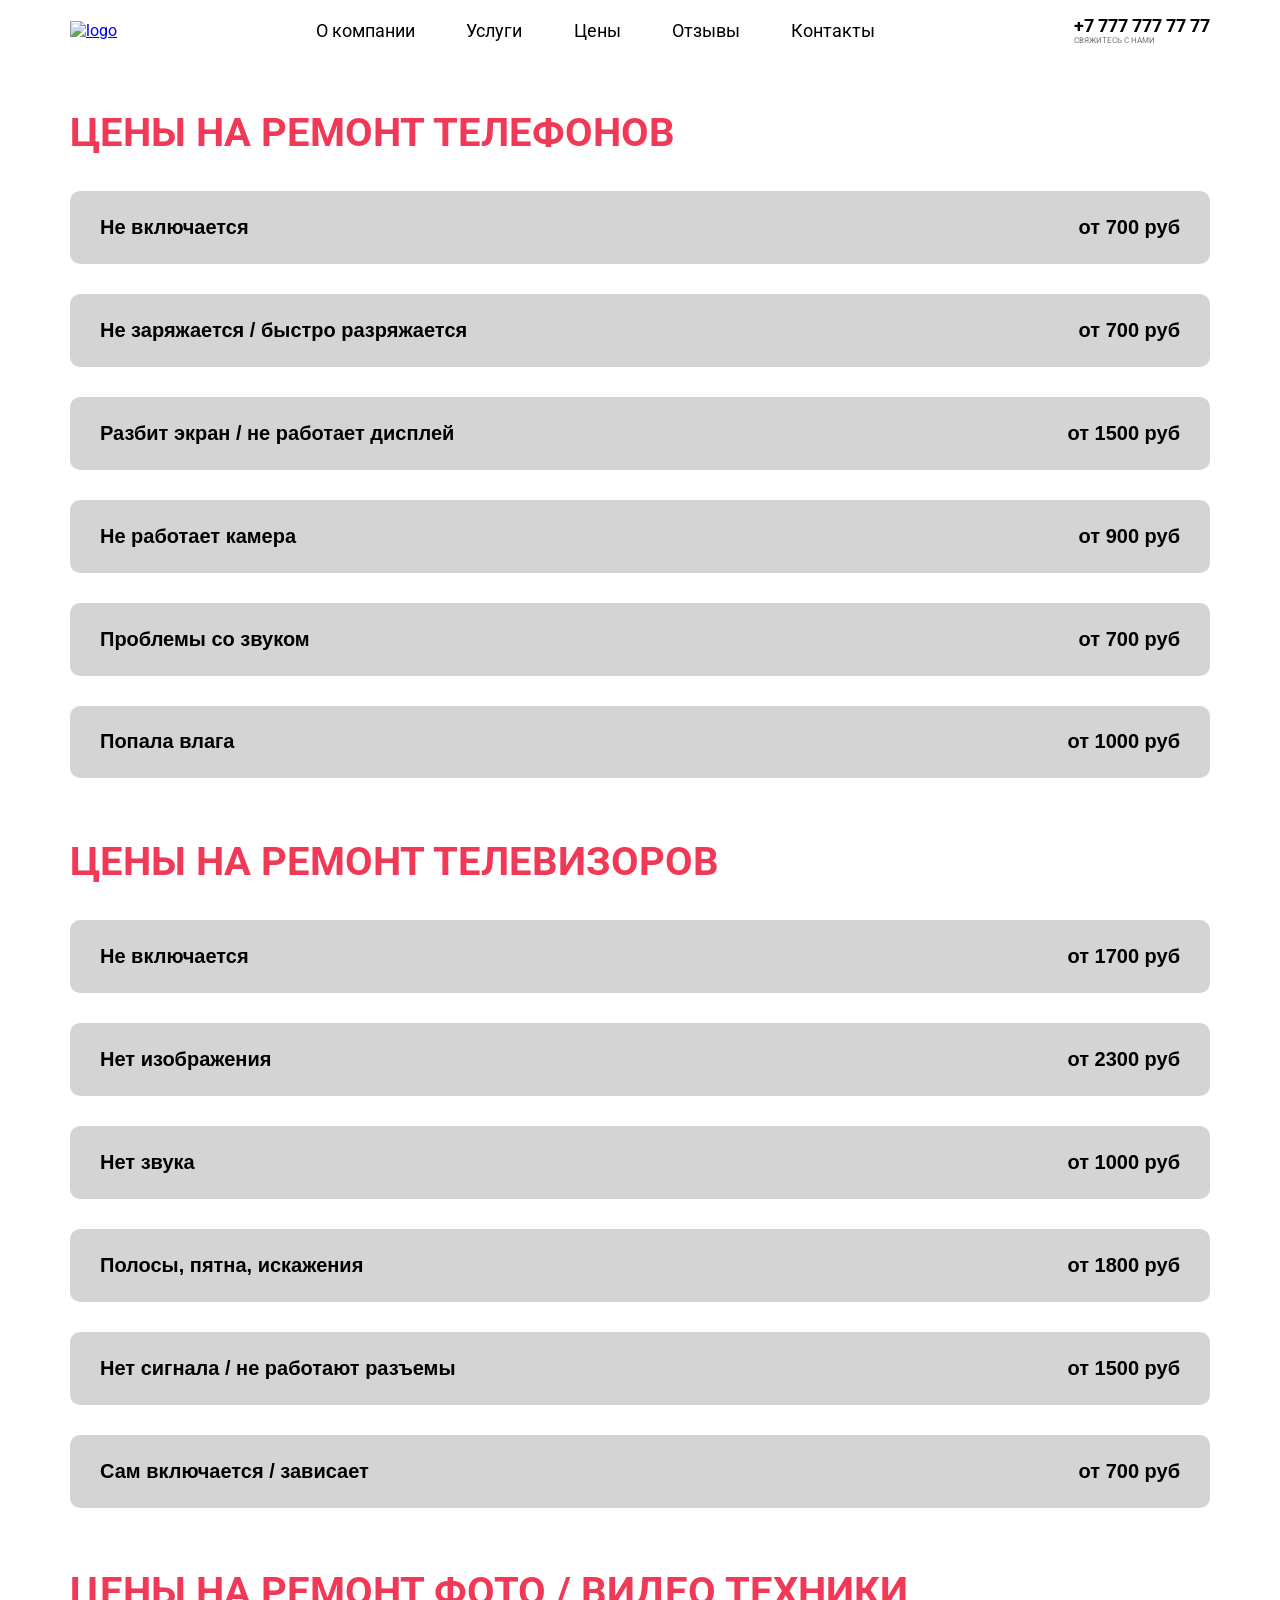
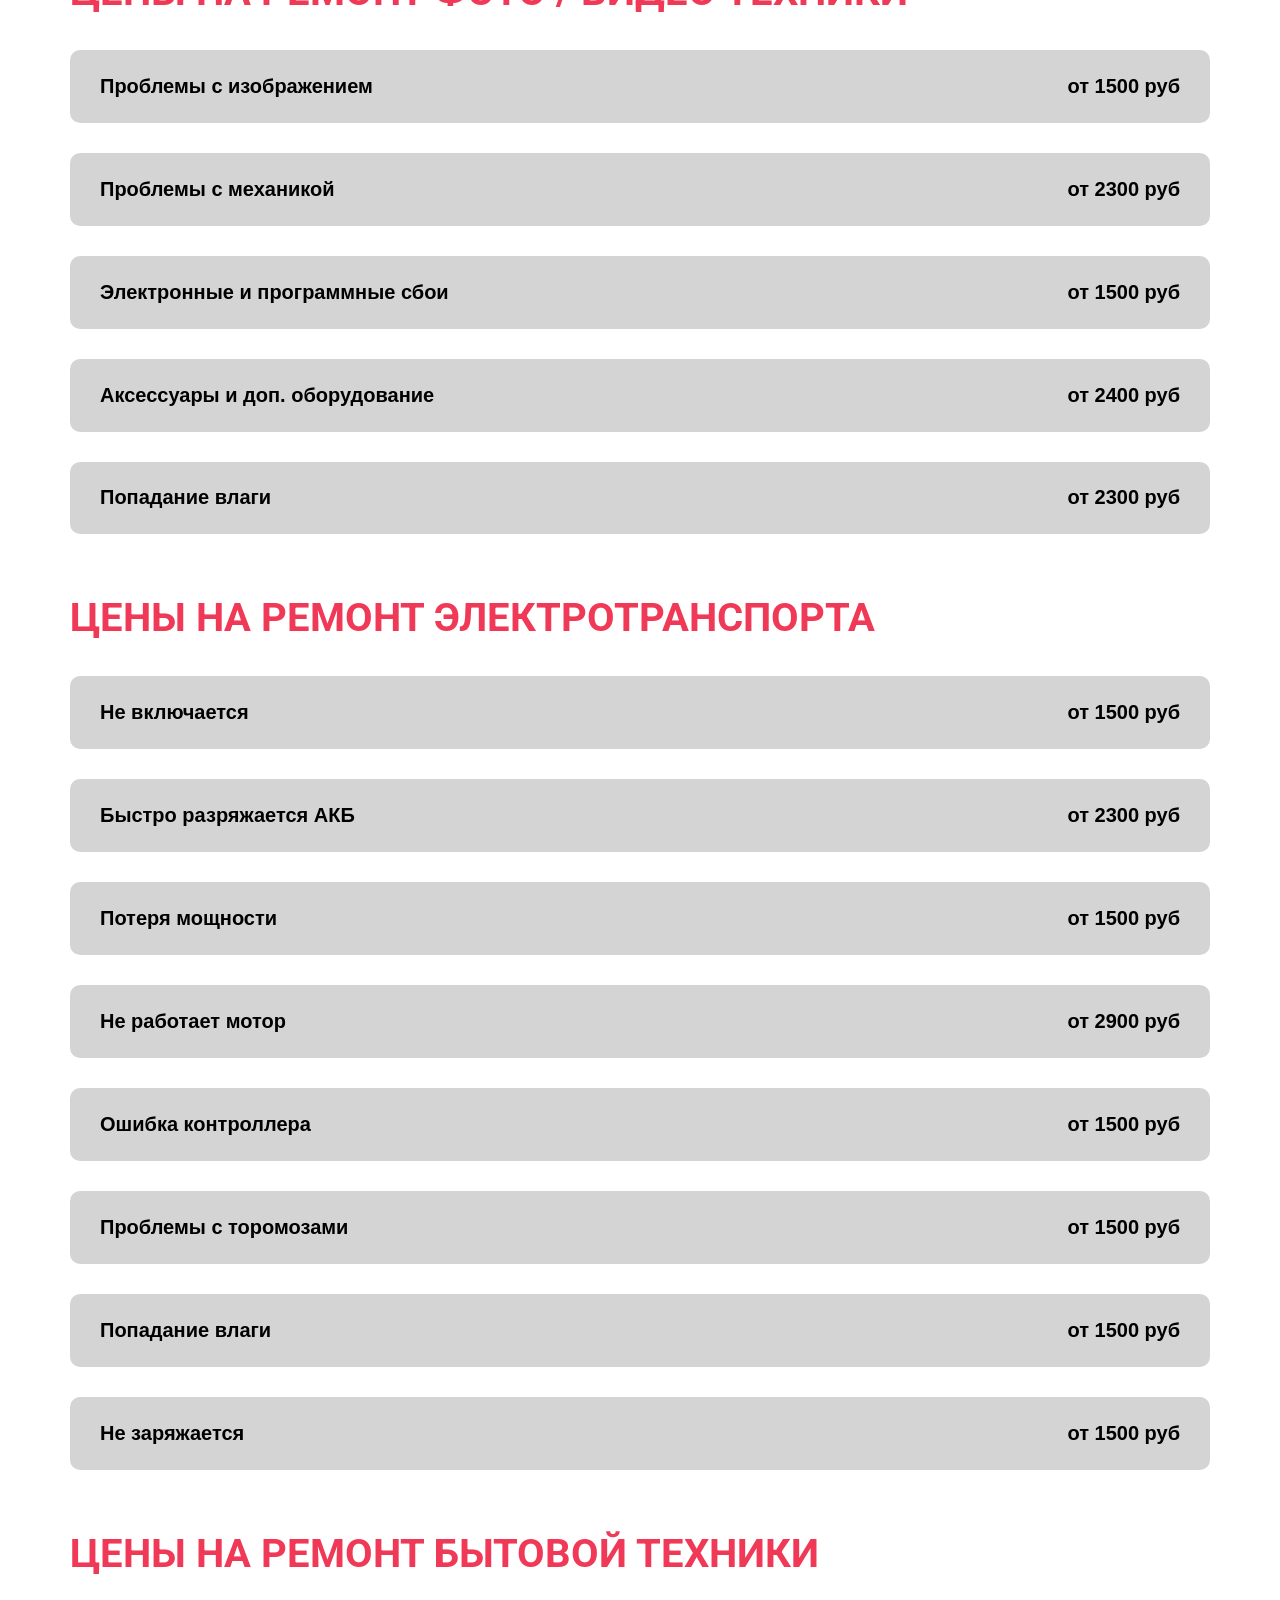
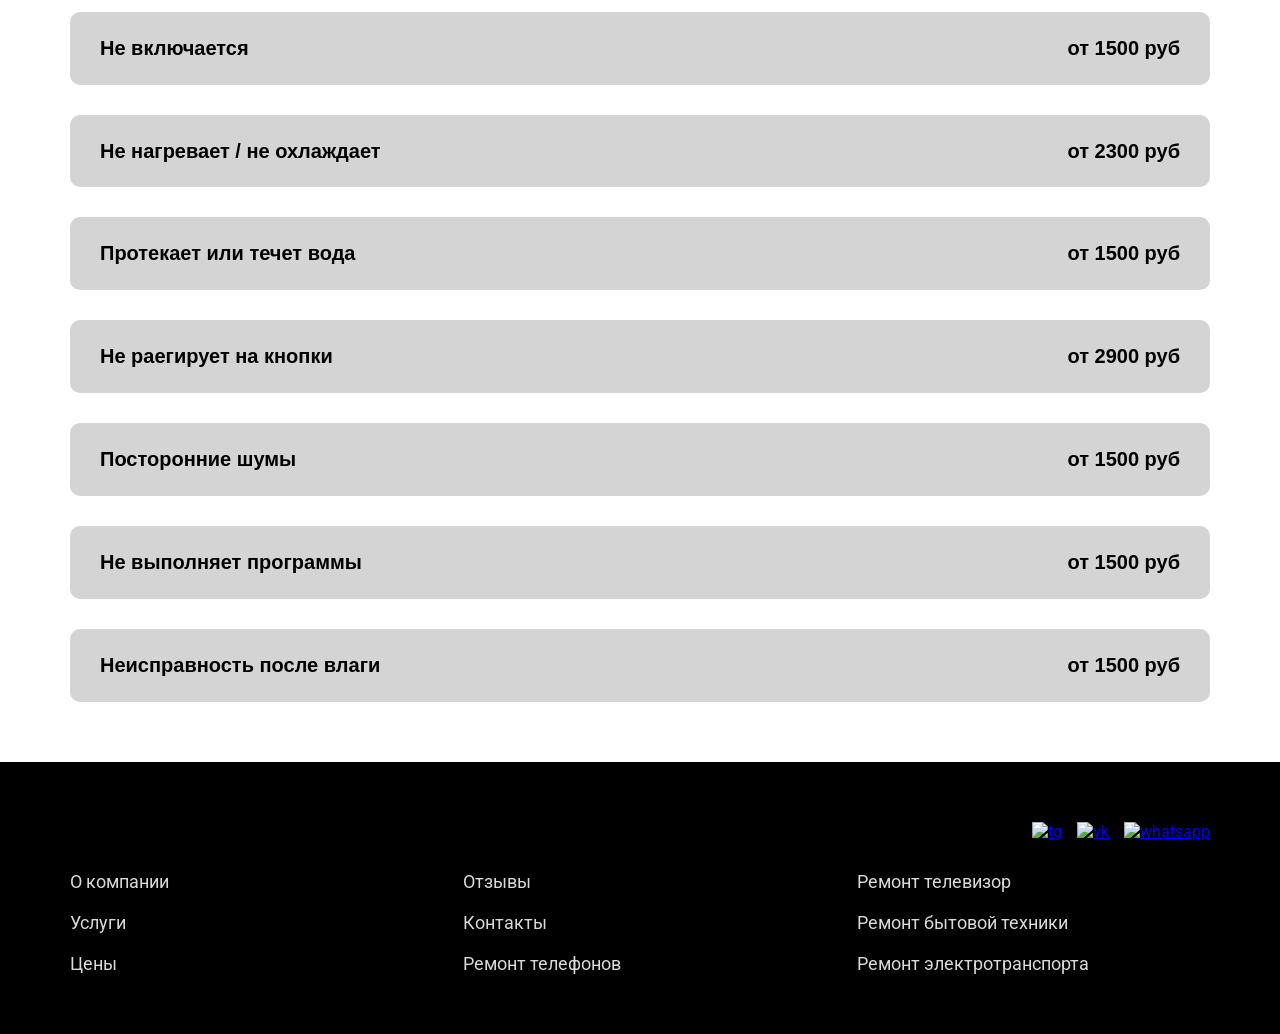
==== price.html @ b5baba62 "Add files via upload" ====
<!DOCTYPE html>
<html lang="ru">
<head>
    <meta charset="UTF-8">
    <meta name="viewport" content="width=device-width, initial-scale=1.0">
    <title>Услуги</title>
    <link rel="stylesheet" href="style.css">
    <link rel="preconnect" href="https://fonts.googleapis.com">
    <link rel="preconnect" href="https://fonts.gstatic.com" crossorigin>
    <link href="https://fonts.googleapis.com/css2?family=Roboto:ital,wght@0,100..900;1,100..900&display=swap" rel="stylesheet">
</head>
<body>
    <header>
        <div class="container">
            <div class="menu">
                <a href="index.html"><img src="images/logo-white.svg" alt="logo" class="logo"></a>

                <div class="nav">
                    <button class="nav__btn">
                        <span class="nav__btn-icon"></span>    
                    </button>

                    <ul class="nav__list">
                        <li><a href="#company" class="nav__item">О компании</a></li>
                        <li><a href="services.html" class="nav__item">Услуги</a></li>
                        <li><a href="price.html" class="nav__item">Цены</a></li>
                        <li><a href="#review" class="nav__item">Отзывы</a></li>
                        <li><a href="#contacts" class="nav__item">Контакты</a></li>
                    </ul>
                </div>

                <div class="nav__contacts">
                    <a href="tel:+77777777777" class="nav__contacts-phone">+7 777 777 77 77</a>
                    <p class="nav__contacts-text">СВЯЖИТЕСЬ С НАМИ</p>
                </div>
            </div>
        </div>
    </header>

    <main>
        <div class="container price__container">
            <div class="prices">
                <h2 class="title">ЦЕНЫ НА РЕМОНТ ТЕЛЕФОНОВ</h2>

                <div class="accordions">
                    <div class="accordion">
                        <button class="accordion__btn">
                            <div class="accordion__btn-label">
                                <span>Не включается</span>
                                <img src="images/icon-2.svg" alt="">
                            </div>
                            <span class="accordion__btn-price">от 700 руб</span>
                        </button>

                        <div class="accordion__content">
                            <div class="accordion__inner">
                                <ul class="accordion__list">
                                    <li class="accordion__row">
                                        <span class="accordion__row-service">Диагностика платы</span>
                                        <span class="accordion__row-price">от 700 руб</span>
                                    </li>

                                    <li class="accordion__row">
                                        <span class="accordion__row-service">Ремонт блока питания</span>
                                        <span class="accordion__row-price">от 1200 руб</span>
                                    </li>

                                    <li class="accordion__row">
                                        <span class="accordion__row-service">Устранение короткого замыкания</span>
                                        <span class="accordion__row-price">от 1500 руб</span>
                                    </li>

                                    <li class="accordion__row">
                                        <span class="accordion__row-service">Прошивка устройств</span>
                                        <span class="accordion__row-price">от 1000 руб</span>
                                    </li>

                                    <li class="accordion__row">
                                        <span class="accordion__row-service">Восстановление цепей питания</span>
                                        <span class="accordion__row-price">от 1500 руб</span>
                                    </li>

                                    <li class="accordion__row">
                                        <span class="accordion__row-service">Замена материнской платы</span>
                                        <span class="accordion__row-price">от 3000 руб</span>
                                    </li>

                                    <li class="accordion__row">
                                        <span class="accordion__row-service">Замена материнской платы</span>
                                        <span class="accordion__row-price">от 3000 руб</span>
                                    </li>
                                </ul>

                                <button class="accordion__modal-btn" data-modal="modal-1" type="button">Получить консультацию</button>
                            </div>
                        </div>
                    </div>

                    <div class="accordion">
                        <button class="accordion__btn">
                            <div class="accordion__btn-label">
                                <span>Не заряжается / быстро разряжается</span>
                                <img src="images/icon-2.svg" alt="">
                            </div>
                            <span class="accordion__btn-price">от 700 руб</span>
                        </button>

                        <div class="accordion__content">
                            <div class="accordion__inner">
                                <ul class="accordion__list">
                                    <li class="accordion__row">
                                        <span class="accordion__row-service">Диагностика платы</span>
                                        <span class="accordion__row-price">от 700 руб</span>
                                    </li>

                                    <li class="accordion__row">
                                        <span class="accordion__row-service">Ремонт блока питания</span>
                                        <span class="accordion__row-price">от 1200 руб</span>
                                    </li>

                                    <li class="accordion__row">
                                        <span class="accordion__row-service">Устранение короткого замыкания</span>
                                        <span class="accordion__row-price">от 1500 руб</span>
                                    </li>

                                    <li class="accordion__row">
                                        <span class="accordion__row-service">Прошивка устройств</span>
                                        <span class="accordion__row-price">от 1000 руб</span>
                                    </li>

                                    <li class="accordion__row">
                                        <span class="accordion__row-service">Восстановление цепей питания</span>
                                        <span class="accordion__row-price">от 1500 руб</span>
                                    </li>

                                    <li class="accordion__row">
                                        <span class="accordion__row-service">Замена материнской платы</span>
                                        <span class="accordion__row-price">от 3000 руб</span>
                                    </li>

                                    <li class="accordion__row">
                                        <span class="accordion__row-service">Замена материнской платы</span>
                                        <span class="accordion__row-price">от 3000 руб</span>
                                    </li>
                                </ul>

                                <button class="accordion__modal-btn" data-modal="modal-1" type="button">Получить консультацию</button>
                            </div>
                        </div>
                    </div>

                    <div class="accordion">
                        <button class="accordion__btn">
                            <div class="accordion__btn-label">
                                <span>Разбит экран / не работает дисплей</span>
                                <img src="images/icon-2.svg" alt="">
                            </div>
                            <span class="accordion__btn-price">от 1500 руб</span>
                        </button>

                        <div class="accordion__content">
                            <div class="accordion__inner">
                                <ul class="accordion__list">
                                    <li class="accordion__row">
                                        <span class="accordion__row-service">Диагностика платы</span>
                                        <span class="accordion__row-price">от 700 руб</span>
                                    </li>

                                    <li class="accordion__row">
                                        <span class="accordion__row-service">Ремонт блока питания</span>
                                        <span class="accordion__row-price">от 1200 руб</span>
                                    </li>

                                    <li class="accordion__row">
                                        <span class="accordion__row-service">Устранение короткого замыкания</span>
                                        <span class="accordion__row-price">от 1500 руб</span>
                                    </li>

                                    <li class="accordion__row">
                                        <span class="accordion__row-service">Прошивка устройств</span>
                                        <span class="accordion__row-price">от 1000 руб</span>
                                    </li>

                                    <li class="accordion__row">
                                        <span class="accordion__row-service">Восстановление цепей питания</span>
                                        <span class="accordion__row-price">от 1500 руб</span>
                                    </li>

                                    <li class="accordion__row">
                                        <span class="accordion__row-service">Замена материнской платы</span>
                                        <span class="accordion__row-price">от 3000 руб</span>
                                    </li>

                                    <li class="accordion__row">
                                        <span class="accordion__row-service">Замена материнской платы</span>
                                        <span class="accordion__row-price">от 3000 руб</span>
                                    </li>
                                </ul>

                                <button class="accordion__modal-btn" data-modal="modal-1" type="button">Получить консультацию</button>
                            </div>
                        </div>
                    </div>

                    <div class="accordion">
                        <button class="accordion__btn">
                            <div class="accordion__btn-label">
                                <span>Не работает камера</span>
                                <img src="images/icon-2.svg" alt="">
                            </div>
                            <span class="accordion__btn-price">от 900 руб</span>
                        </button>

                        <div class="accordion__content">
                            <div class="accordion__inner">
                                <ul class="accordion__list">
                                    <li class="accordion__row">
                                        <span class="accordion__row-service">Диагностика платы</span>
                                        <span class="accordion__row-price">от 700 руб</span>
                                    </li>

                                    <li class="accordion__row">
                                        <span class="accordion__row-service">Ремонт блока питания</span>
                                        <span class="accordion__row-price">от 1200 руб</span>
                                    </li>

                                    <li class="accordion__row">
                                        <span class="accordion__row-service">Устранение короткого замыкания</span>
                                        <span class="accordion__row-price">от 1500 руб</span>
                                    </li>

                                    <li class="accordion__row">
                                        <span class="accordion__row-service">Прошивка устройств</span>
                                        <span class="accordion__row-price">от 1000 руб</span>
                                    </li>

                                    <li class="accordion__row">
                                        <span class="accordion__row-service">Восстановление цепей питания</span>
                                        <span class="accordion__row-price">от 1500 руб</span>
                                    </li>

                                    <li class="accordion__row">
                                        <span class="accordion__row-service">Замена материнской платы</span>
                                        <span class="accordion__row-price">от 3000 руб</span>
                                    </li>

                                    <li class="accordion__row">
                                        <span class="accordion__row-service">Замена материнской платы</span>
                                        <span class="accordion__row-price">от 3000 руб</span>
                                    </li>
                                </ul>

                                <button class="accordion__modal-btn" data-modal="modal-1" type="button">Получить консультацию</button>
                            </div>
                        </div>
                    </div>

                    <div class="accordion">
                        <button class="accordion__btn">
                            <div class="accordion__btn-label">
                                <span>Проблемы со звуком</span>
                                <img src="images/icon-2.svg" alt="">
                            </div>
                            <span class="accordion__btn-price">от 700 руб</span>
                        </button>

                        <div class="accordion__content">
                            <div class="accordion__inner">
                                <ul class="accordion__list">
                                    <li class="accordion__row">
                                        <span class="accordion__row-service">Диагностика платы</span>
                                        <span class="accordion__row-price">от 700 руб</span>
                                    </li>

                                    <li class="accordion__row">
                                        <span class="accordion__row-service">Ремонт блока питания</span>
                                        <span class="accordion__row-price">от 1200 руб</span>
                                    </li>

                                    <li class="accordion__row">
                                        <span class="accordion__row-service">Устранение короткого замыкания</span>
                                        <span class="accordion__row-price">от 1500 руб</span>
                                    </li>

                                    <li class="accordion__row">
                                        <span class="accordion__row-service">Прошивка устройств</span>
                                        <span class="accordion__row-price">от 1000 руб</span>
                                    </li>

                                    <li class="accordion__row">
                                        <span class="accordion__row-service">Восстановление цепей питания</span>
                                        <span class="accordion__row-price">от 1500 руб</span>
                                    </li>

                                    <li class="accordion__row">
                                        <span class="accordion__row-service">Замена материнской платы</span>
                                        <span class="accordion__row-price">от 3000 руб</span>
                                    </li>

                                    <li class="accordion__row">
                                        <span class="accordion__row-service">Замена материнской платы</span>
                                        <span class="accordion__row-price">от 3000 руб</span>
                                    </li>
                                </ul>

                                <button class="accordion__modal-btn" data-modal="modal-1" type="button">Получить консультацию</button>
                            </div>
                        </div>
                    </div>

                    <div class="accordion">
                        <button class="accordion__btn">
                            <div class="accordion__btn-label">
                                <span>Попала влага</span>
                                <img src="images/icon-2.svg" alt="">
                            </div>
                            <span class="accordion__btn-price">от 1000 руб</span>
                        </button>

                        <div class="accordion__content">
                            <div class="accordion__inner">
                                <ul class="accordion__list">
                                    <li class="accordion__row">
                                        <span class="accordion__row-service">Диагностика платы</span>
                                        <span class="accordion__row-price">от 700 руб</span>
                                    </li>

                                    <li class="accordion__row">
                                        <span class="accordion__row-service">Ремонт блока питания</span>
                                        <span class="accordion__row-price">от 1200 руб</span>
                                    </li>

                                    <li class="accordion__row">
                                        <span class="accordion__row-service">Устранение короткого замыкания</span>
                                        <span class="accordion__row-price">от 1500 руб</span>
                                    </li>

                                    <li class="accordion__row">
                                        <span class="accordion__row-service">Прошивка устройств</span>
                                        <span class="accordion__row-price">от 1000 руб</span>
                                    </li>

                                    <li class="accordion__row">
                                        <span class="accordion__row-service">Восстановление цепей питания</span>
                                        <span class="accordion__row-price">от 1500 руб</span>
                                    </li>

                                    <li class="accordion__row">
                                        <span class="accordion__row-service">Замена материнской платы</span>
                                        <span class="accordion__row-price">от 3000 руб</span>
                                    </li>

                                    <li class="accordion__row">
                                        <span class="accordion__row-service">Замена материнской платы</span>
                                        <span class="accordion__row-price">от 3000 руб</span>
                                    </li>
                                </ul>

                                <button class="accordion__modal-btn" data-modal="modal-1" type="button">Получить консультацию</button>
                            </div>
                        </div>
                    </div>
                </div>
            </div>

            <div class="prices">
                <h2 class="title">ЦЕНЫ НА РЕМОНТ ТЕЛЕВИЗОРОВ</h2>

                <div class="accordions">
                    <div class="accordion">
                        <button class="accordion__btn">
                            <div class="accordion__btn-label">
                                <span>Не включается</span>
                                <img src="images/icon-2.svg" alt="">
                            </div>
                            <span class="accordion__btn-price">от 1700 руб</span>
                        </button>

                        <div class="accordion__content">
                            <div class="accordion__inner">
                                <ul class="accordion__list">
                                    <li class="accordion__row">
                                        <span class="accordion__row-service">Диагностика платы</span>
                                        <span class="accordion__row-price">от 700 руб</span>
                                    </li>

                                    <li class="accordion__row">
                                        <span class="accordion__row-service">Ремонт блока питания</span>
                                        <span class="accordion__row-price">от 1200 руб</span>
                                    </li>

                                    <li class="accordion__row">
                                        <span class="accordion__row-service">Устранение короткого замыкания</span>
                                        <span class="accordion__row-price">от 1500 руб</span>
                                    </li>

                                    <li class="accordion__row">
                                        <span class="accordion__row-service">Прошивка устройств</span>
                                        <span class="accordion__row-price">от 1000 руб</span>
                                    </li>

                                    <li class="accordion__row">
                                        <span class="accordion__row-service">Восстановление цепей питания</span>
                                        <span class="accordion__row-price">от 1500 руб</span>
                                    </li>

                                    <li class="accordion__row">
                                        <span class="accordion__row-service">Замена материнской платы</span>
                                        <span class="accordion__row-price">от 3000 руб</span>
                                    </li>

                                    <li class="accordion__row">
                                        <span class="accordion__row-service">Замена материнской платы</span>
                                        <span class="accordion__row-price">от 3000 руб</span>
                                    </li>
                                </ul>

                                <button class="accordion__modal-btn" data-modal="modal-1" type="button">Получить консультацию</button>
                            </div>
                        </div>
                    </div>

                    <div class="accordion">
                        <button class="accordion__btn">
                            <div class="accordion__btn-label">
                                <span>Нет изображения</span>
                                <img src="images/icon-2.svg" alt="">
                            </div>
                            <span class="accordion__btn-price">от 2300 руб</span>
                        </button>

                        <div class="accordion__content">
                            <div class="accordion__inner">
                                <ul class="accordion__list">
                                    <li class="accordion__row">
                                        <span class="accordion__row-service">Диагностика платы</span>
                                        <span class="accordion__row-price">от 700 руб</span>
                                    </li>

                                    <li class="accordion__row">
                                        <span class="accordion__row-service">Ремонт блока питания</span>
                                        <span class="accordion__row-price">от 1200 руб</span>
                                    </li>

                                    <li class="accordion__row">
                                        <span class="accordion__row-service">Устранение короткого замыкания</span>
                                        <span class="accordion__row-price">от 1500 руб</span>
                                    </li>

                                    <li class="accordion__row">
                                        <span class="accordion__row-service">Прошивка устройств</span>
                                        <span class="accordion__row-price">от 1000 руб</span>
                                    </li>

                                    <li class="accordion__row">
                                        <span class="accordion__row-service">Восстановление цепей питания</span>
                                        <span class="accordion__row-price">от 1500 руб</span>
                                    </li>

                                    <li class="accordion__row">
                                        <span class="accordion__row-service">Замена материнской платы</span>
                                        <span class="accordion__row-price">от 3000 руб</span>
                                    </li>

                                    <li class="accordion__row">
                                        <span class="accordion__row-service">Замена материнской платы</span>
                                        <span class="accordion__row-price">от 3000 руб</span>
                                    </li>
                                </ul>

                                <button class="accordion__modal-btn" data-modal="modal-1" type="button">Получить консультацию</button>
                            </div>
                        </div>
                    </div>

                    <div class="accordion">
                        <button class="accordion__btn">
                            <div class="accordion__btn-label">
                                <span>Нет звука</span>
                                <img src="images/icon-2.svg" alt="">
                            </div>
                            <span class="accordion__btn-price">от 1000 руб</span>
                        </button>

                        <div class="accordion__content">
                            <div class="accordion__inner">
                                <ul class="accordion__list">
                                    <li class="accordion__row">
                                        <span class="accordion__row-service">Диагностика платы</span>
                                        <span class="accordion__row-price">от 700 руб</span>
                                    </li>

                                    <li class="accordion__row">
                                        <span class="accordion__row-service">Ремонт блока питания</span>
                                        <span class="accordion__row-price">от 1200 руб</span>
                                    </li>

                                    <li class="accordion__row">
                                        <span class="accordion__row-service">Устранение короткого замыкания</span>
                                        <span class="accordion__row-price">от 1500 руб</span>
                                    </li>

                                    <li class="accordion__row">
                                        <span class="accordion__row-service">Прошивка устройств</span>
                                        <span class="accordion__row-price">от 1000 руб</span>
                                    </li>

                                    <li class="accordion__row">
                                        <span class="accordion__row-service">Восстановление цепей питания</span>
                                        <span class="accordion__row-price">от 1500 руб</span>
                                    </li>

                                    <li class="accordion__row">
                                        <span class="accordion__row-service">Замена материнской платы</span>
                                        <span class="accordion__row-price">от 3000 руб</span>
                                    </li>

                                    <li class="accordion__row">
                                        <span class="accordion__row-service">Замена материнской платы</span>
                                        <span class="accordion__row-price">от 3000 руб</span>
                                    </li>
                                </ul>

                                <button class="accordion__modal-btn" data-modal="modal-1" type="button">Получить консультацию</button>
                            </div>
                        </div>
                    </div>

                    <div class="accordion">
                        <button class="accordion__btn">
                            <div class="accordion__btn-label">
                                <span>Полосы, пятна, искажения</span>
                                <img src="images/icon-2.svg" alt="">
                            </div>
                            <span class="accordion__btn-price">от 1800 руб</span>
                        </button>

                        <div class="accordion__content">
                            <div class="accordion__inner">
                                <ul class="accordion__list">
                                    <li class="accordion__row">
                                        <span class="accordion__row-service">Диагностика платы</span>
                                        <span class="accordion__row-price">от 700 руб</span>
                                    </li>

                                    <li class="accordion__row">
                                        <span class="accordion__row-service">Ремонт блока питания</span>
                                        <span class="accordion__row-price">от 1200 руб</span>
                                    </li>

                                    <li class="accordion__row">
                                        <span class="accordion__row-service">Устранение короткого замыкания</span>
                                        <span class="accordion__row-price">от 1500 руб</span>
                                    </li>

                                    <li class="accordion__row">
                                        <span class="accordion__row-service">Прошивка устройств</span>
                                        <span class="accordion__row-price">от 1000 руб</span>
                                    </li>

                                    <li class="accordion__row">
                                        <span class="accordion__row-service">Восстановление цепей питания</span>
                                        <span class="accordion__row-price">от 1500 руб</span>
                                    </li>

                                    <li class="accordion__row">
                                        <span class="accordion__row-service">Замена материнской платы</span>
                                        <span class="accordion__row-price">от 3000 руб</span>
                                    </li>

                                    <li class="accordion__row">
                                        <span class="accordion__row-service">Замена материнской платы</span>
                                        <span class="accordion__row-price">от 3000 руб</span>
                                    </li>
                                </ul>

                                <button class="accordion__modal-btn" data-modal="modal-1" type="button">Получить консультацию</button>
                            </div>
                        </div>
                    </div>

                    <div class="accordion">
                        <button class="accordion__btn">
                            <div class="accordion__btn-label">
                                <span>Нет сигнала / не работают разъемы</span>
                                <img src="images/icon-2.svg" alt="">
                            </div>
                            <span class="accordion__btn-price">от 1500 руб</span>
                        </button>

                        <div class="accordion__content">
                            <div class="accordion__inner">
                                <ul class="accordion__list">
                                    <li class="accordion__row">
                                        <span class="accordion__row-service">Диагностика платы</span>
                                        <span class="accordion__row-price">от 700 руб</span>
                                    </li>

                                    <li class="accordion__row">
                                        <span class="accordion__row-service">Ремонт блока питания</span>
                                        <span class="accordion__row-price">от 1200 руб</span>
                                    </li>

                                    <li class="accordion__row">
                                        <span class="accordion__row-service">Устранение короткого замыкания</span>
                                        <span class="accordion__row-price">от 1500 руб</span>
                                    </li>

                                    <li class="accordion__row">
                                        <span class="accordion__row-service">Прошивка устройств</span>
                                        <span class="accordion__row-price">от 1000 руб</span>
                                    </li>

                                    <li class="accordion__row">
                                        <span class="accordion__row-service">Восстановление цепей питания</span>
                                        <span class="accordion__row-price">от 1500 руб</span>
                                    </li>

                                    <li class="accordion__row">
                                        <span class="accordion__row-service">Замена материнской платы</span>
                                        <span class="accordion__row-price">от 3000 руб</span>
                                    </li>

                                    <li class="accordion__row">
                                        <span class="accordion__row-service">Замена материнской платы</span>
                                        <span class="accordion__row-price">от 3000 руб</span>
                                    </li>
                                </ul>

                                <button class="accordion__modal-btn" data-modal="modal-1" type="button">Получить консультацию</button>
                            </div>
                        </div>
                    </div>

                    <div class="accordion">
                        <button class="accordion__btn">
                            <div class="accordion__btn-label">
                                <span>Сам включается / зависает</span>
                                <img src="images/icon-2.svg" alt="">
                            </div>
                            <span class="accordion__btn-price">от 700 руб</span>
                        </button>

                        <div class="accordion__content">
                            <div class="accordion__inner">
                                <ul class="accordion__list">
                                    <li class="accordion__row">
                                        <span class="accordion__row-service">Диагностика платы</span>
                                        <span class="accordion__row-price">от 700 руб</span>
                                    </li>

                                    <li class="accordion__row">
                                        <span class="accordion__row-service">Ремонт блока питания</span>
                                        <span class="accordion__row-price">от 1200 руб</span>
                                    </li>

                                    <li class="accordion__row">
                                        <span class="accordion__row-service">Устранение короткого замыкания</span>
                                        <span class="accordion__row-price">от 1500 руб</span>
                                    </li>

                                    <li class="accordion__row">
                                        <span class="accordion__row-service">Прошивка устройств</span>
                                        <span class="accordion__row-price">от 1000 руб</span>
                                    </li>

                                    <li class="accordion__row">
                                        <span class="accordion__row-service">Восстановление цепей питания</span>
                                        <span class="accordion__row-price">от 1500 руб</span>
                                    </li>

                                    <li class="accordion__row">
                                        <span class="accordion__row-service">Замена материнской платы</span>
                                        <span class="accordion__row-price">от 3000 руб</span>
                                    </li>

                                    <li class="accordion__row">
                                        <span class="accordion__row-service">Замена материнской платы</span>
                                        <span class="accordion__row-price">от 3000 руб</span>
                                    </li>
                                </ul>

                                <button class="accordion__modal-btn" data-modal="modal-1" type="button">Получить консультацию</button>
                            </div>
                        </div>
                    </div>
                </div>
            </div>

            <div class="prices">
                <h2 class="title">ЦЕНЫ НА РЕМОНТ ФОТО / ВИДЕО ТЕХНИКИ</h2>

                <div class="accordions">
                    <div class="accordion">
                        <button class="accordion__btn">
                            <div class="accordion__btn-label">
                                <span>Проблемы с изображением</span>
                                <img src="images/icon-2.svg" alt="">
                            </div>
                            <span class="accordion__btn-price">от 1500 руб</span>
                        </button>

                        <div class="accordion__content">
                            <div class="accordion__inner">
                                <ul class="accordion__list">
                                    <li class="accordion__row">
                                        <span class="accordion__row-service">Диагностика платы</span>
                                        <span class="accordion__row-price">от 700 руб</span>
                                    </li>

                                    <li class="accordion__row">
                                        <span class="accordion__row-service">Ремонт блока питания</span>
                                        <span class="accordion__row-price">от 1200 руб</span>
                                    </li>

                                    <li class="accordion__row">
                                        <span class="accordion__row-service">Устранение короткого замыкания</span>
                                        <span class="accordion__row-price">от 1500 руб</span>
                                    </li>

                                    <li class="accordion__row">
                                        <span class="accordion__row-service">Прошивка устройств</span>
                                        <span class="accordion__row-price">от 1000 руб</span>
                                    </li>

                                    <li class="accordion__row">
                                        <span class="accordion__row-service">Восстановление цепей питания</span>
                                        <span class="accordion__row-price">от 1500 руб</span>
                                    </li>

                                    <li class="accordion__row">
                                        <span class="accordion__row-service">Замена материнской платы</span>
                                        <span class="accordion__row-price">от 3000 руб</span>
                                    </li>

                                    <li class="accordion__row">
                                        <span class="accordion__row-service">Замена материнской платы</span>
                                        <span class="accordion__row-price">от 3000 руб</span>
                                    </li>
                                </ul>

                                <button class="accordion__modal-btn" data-modal="modal-1" type="button">Получить консультацию</button>
                            </div>
                        </div>
                    </div>

                    <div class="accordion">
                        <button class="accordion__btn">
                            <div class="accordion__btn-label">
                                <span>Проблемы с механикой</span>
                                <img src="images/icon-2.svg" alt="">
                            </div>
                            <span class="accordion__btn-price">от 2300 руб</span>
                        </button>

                        <div class="accordion__content">
                            <div class="accordion__inner">
                                <ul class="accordion__list">
                                    <li class="accordion__row">
                                        <span class="accordion__row-service">Диагностика платы</span>
                                        <span class="accordion__row-price">от 700 руб</span>
                                    </li>

                                    <li class="accordion__row">
                                        <span class="accordion__row-service">Ремонт блока питания</span>
                                        <span class="accordion__row-price">от 1200 руб</span>
                                    </li>

                                    <li class="accordion__row">
                                        <span class="accordion__row-service">Устранение короткого замыкания</span>
                                        <span class="accordion__row-price">от 1500 руб</span>
                                    </li>

                                    <li class="accordion__row">
                                        <span class="accordion__row-service">Прошивка устройств</span>
                                        <span class="accordion__row-price">от 1000 руб</span>
                                    </li>

                                    <li class="accordion__row">
                                        <span class="accordion__row-service">Восстановление цепей питания</span>
                                        <span class="accordion__row-price">от 1500 руб</span>
                                    </li>

                                    <li class="accordion__row">
                                        <span class="accordion__row-service">Замена материнской платы</span>
                                        <span class="accordion__row-price">от 3000 руб</span>
                                    </li>

                                    <li class="accordion__row">
                                        <span class="accordion__row-service">Замена материнской платы</span>
                                        <span class="accordion__row-price">от 3000 руб</span>
                                    </li>
                                </ul>

                                <button class="accordion__modal-btn" data-modal="modal-1" type="button">Получить консультацию</button>
                            </div>
                        </div>
                    </div>

                    <div class="accordion">
                        <button class="accordion__btn">
                            <div class="accordion__btn-label">
                                <span>Электронные и программные сбои</span>
                                <img src="images/icon-2.svg" alt="">
                            </div>
                            <span class="accordion__btn-price">от 1500 руб</span>
                        </button>

                        <div class="accordion__content">
                            <div class="accordion__inner">
                                <ul class="accordion__list">
                                    <li class="accordion__row">
                                        <span class="accordion__row-service">Диагностика платы</span>
                                        <span class="accordion__row-price">от 700 руб</span>
                                    </li>

                                    <li class="accordion__row">
                                        <span class="accordion__row-service">Ремонт блока питания</span>
                                        <span class="accordion__row-price">от 1200 руб</span>
                                    </li>

                                    <li class="accordion__row">
                                        <span class="accordion__row-service">Устранение короткого замыкания</span>
                                        <span class="accordion__row-price">от 1500 руб</span>
                                    </li>

                                    <li class="accordion__row">
                                        <span class="accordion__row-service">Прошивка устройств</span>
                                        <span class="accordion__row-price">от 1000 руб</span>
                                    </li>

                                    <li class="accordion__row">
                                        <span class="accordion__row-service">Восстановление цепей питания</span>
                                        <span class="accordion__row-price">от 1500 руб</span>
                                    </li>

                                    <li class="accordion__row">
                                        <span class="accordion__row-service">Замена материнской платы</span>
                                        <span class="accordion__row-price">от 3000 руб</span>
                                    </li>

                                    <li class="accordion__row">
                                        <span class="accordion__row-service">Замена материнской платы</span>
                                        <span class="accordion__row-price">от 3000 руб</span>
                                    </li>
                                </ul>

                                <button class="accordion__modal-btn" data-modal="modal-1" type="button">Получить консультацию</button>
                            </div>
                        </div>
                    </div>

                    <div class="accordion">
                        <button class="accordion__btn">
                            <div class="accordion__btn-label">
                                <span>Аксессуары и доп. оборудование</span>
                                <img src="images/icon-2.svg" alt="">
                            </div>
                            <span class="accordion__btn-price">от 2400 руб</span>
                        </button>

                        <div class="accordion__content">
                            <div class="accordion__inner">
                                <ul class="accordion__list">
                                    <li class="accordion__row">
                                        <span class="accordion__row-service">Диагностика платы</span>
                                        <span class="accordion__row-price">от 700 руб</span>
                                    </li>

                                    <li class="accordion__row">
                                        <span class="accordion__row-service">Ремонт блока питания</span>
                                        <span class="accordion__row-price">от 1200 руб</span>
                                    </li>

                                    <li class="accordion__row">
                                        <span class="accordion__row-service">Устранение короткого замыкания</span>
                                        <span class="accordion__row-price">от 1500 руб</span>
                                    </li>

                                    <li class="accordion__row">
                                        <span class="accordion__row-service">Прошивка устройств</span>
                                        <span class="accordion__row-price">от 1000 руб</span>
                                    </li>

                                    <li class="accordion__row">
                                        <span class="accordion__row-service">Восстановление цепей питания</span>
                                        <span class="accordion__row-price">от 1500 руб</span>
                                    </li>

                                    <li class="accordion__row">
                                        <span class="accordion__row-service">Замена материнской платы</span>
                                        <span class="accordion__row-price">от 3000 руб</span>
                                    </li>

                                    <li class="accordion__row">
                                        <span class="accordion__row-service">Замена материнской платы</span>
                                        <span class="accordion__row-price">от 3000 руб</span>
                                    </li>
                                </ul>

                                <button class="accordion__modal-btn" data-modal="modal-1" type="button">Получить консультацию</button>
                            </div>
                        </div>
                    </div>

                    <div class="accordion">
                        <button class="accordion__btn">
                            <div class="accordion__btn-label">
                                <span>Попадание влаги</span>
                                <img src="images/icon-2.svg" alt="">
                            </div>
                            <span class="accordion__btn-price">от 2300 руб</span>
                        </button>

                        <div class="accordion__content">
                            <div class="accordion__inner">
                                <ul class="accordion__list">
                                    <li class="accordion__row">
                                        <span class="accordion__row-service">Диагностика платы</span>
                                        <span class="accordion__row-price">от 700 руб</span>
                                    </li>

                                    <li class="accordion__row">
                                        <span class="accordion__row-service">Ремонт блока питания</span>
                                        <span class="accordion__row-price">от 1200 руб</span>
                                    </li>

                                    <li class="accordion__row">
                                        <span class="accordion__row-service">Устранение короткого замыкания</span>
                                        <span class="accordion__row-price">от 1500 руб</span>
                                    </li>

                                    <li class="accordion__row">
                                        <span class="accordion__row-service">Прошивка устройств</span>
                                        <span class="accordion__row-price">от 1000 руб</span>
                                    </li>

                                    <li class="accordion__row">
                                        <span class="accordion__row-service">Восстановление цепей питания</span>
                                        <span class="accordion__row-price">от 1500 руб</span>
                                    </li>

                                    <li class="accordion__row">
                                        <span class="accordion__row-service">Замена материнской платы</span>
                                        <span class="accordion__row-price">от 3000 руб</span>
                                    </li>

                                    <li class="accordion__row">
                                        <span class="accordion__row-service">Замена материнской платы</span>
                                        <span class="accordion__row-price">от 3000 руб</span>
                                    </li>
                                </ul>

                                <button class="accordion__modal-btn" data-modal="modal-1" type="button">Получить консультацию</button>
                            </div>
                        </div>
                    </div>
                </div>
            </div>

            <div class="prices">
                <h2 class="title">ЦЕНЫ НА РЕМОНТ ЭЛЕКТРОТРАНСПОРТА</h2>

                <div class="accordions">
                    <div class="accordion">
                        <button class="accordion__btn">
                            <div class="accordion__btn-label">
                                <span>Не включается</span>
                                <img src="images/icon-2.svg" alt="">
                            </div>
                            <span class="accordion__btn-price">от 1500 руб</span>
                        </button>

                        <div class="accordion__content">
                            <div class="accordion__inner">
                                <ul class="accordion__list">
                                    <li class="accordion__row">
                                        <span class="accordion__row-service">Диагностика платы</span>
                                        <span class="accordion__row-price">от 700 руб</span>
                                    </li>

                                    <li class="accordion__row">
                                        <span class="accordion__row-service">Ремонт блока питания</span>
                                        <span class="accordion__row-price">от 1200 руб</span>
                                    </li>

                                    <li class="accordion__row">
                                        <span class="accordion__row-service">Устранение короткого замыкания</span>
                                        <span class="accordion__row-price">от 1500 руб</span>
                                    </li>

                                    <li class="accordion__row">
                                        <span class="accordion__row-service">Прошивка устройств</span>
                                        <span class="accordion__row-price">от 1000 руб</span>
                                    </li>

                                    <li class="accordion__row">
                                        <span class="accordion__row-service">Восстановление цепей питания</span>
                                        <span class="accordion__row-price">от 1500 руб</span>
                                    </li>

                                    <li class="accordion__row">
                                        <span class="accordion__row-service">Замена материнской платы</span>
                                        <span class="accordion__row-price">от 3000 руб</span>
                                    </li>

                                    <li class="accordion__row">
                                        <span class="accordion__row-service">Замена материнской платы</span>
                                        <span class="accordion__row-price">от 3000 руб</span>
                                    </li>
                                </ul>

                                <button class="accordion__modal-btn" data-modal="modal-1" type="button">Получить консультацию</button>
                            </div>
                        </div>
                    </div>

                    <div class="accordion">
                        <button class="accordion__btn">
                            <div class="accordion__btn-label">
                                <span>Быстро разряжается АКБ</span>
                                <img src="images/icon-2.svg" alt="">
                            </div>
                            <span class="accordion__btn-price">от 2300 руб</span>
                        </button>

                        <div class="accordion__content">
                            <div class="accordion__inner">
                                <ul class="accordion__list">
                                    <li class="accordion__row">
                                        <span class="accordion__row-service">Диагностика платы</span>
                                        <span class="accordion__row-price">от 700 руб</span>
                                    </li>

                                    <li class="accordion__row">
                                        <span class="accordion__row-service">Ремонт блока питания</span>
                                        <span class="accordion__row-price">от 1200 руб</span>
                                    </li>

                                    <li class="accordion__row">
                                        <span class="accordion__row-service">Устранение короткого замыкания</span>
                                        <span class="accordion__row-price">от 1500 руб</span>
                                    </li>

                                    <li class="accordion__row">
                                        <span class="accordion__row-service">Прошивка устройств</span>
                                        <span class="accordion__row-price">от 1000 руб</span>
                                    </li>

                                    <li class="accordion__row">
                                        <span class="accordion__row-service">Восстановление цепей питания</span>
                                        <span class="accordion__row-price">от 1500 руб</span>
                                    </li>

                                    <li class="accordion__row">
                                        <span class="accordion__row-service">Замена материнской платы</span>
                                        <span class="accordion__row-price">от 3000 руб</span>
                                    </li>

                                    <li class="accordion__row">
                                        <span class="accordion__row-service">Замена материнской платы</span>
                                        <span class="accordion__row-price">от 3000 руб</span>
                                    </li>
                                </ul>

                                <button class="accordion__modal-btn" data-modal="modal-1" type="button">Получить консультацию</button>
                            </div>
                        </div>
                    </div>

                    <div class="accordion">
                        <button class="accordion__btn">
                            <div class="accordion__btn-label">
                                <span>Потеря мощности</span>
                                <img src="images/icon-2.svg" alt="">
                            </div>
                            <span class="accordion__btn-price">от 1500 руб</span>
                        </button>

                        <div class="accordion__content">
                            <div class="accordion__inner">
                                <ul class="accordion__list">
                                    <li class="accordion__row">
                                        <span class="accordion__row-service">Диагностика платы</span>
                                        <span class="accordion__row-price">от 700 руб</span>
                                    </li>

                                    <li class="accordion__row">
                                        <span class="accordion__row-service">Ремонт блока питания</span>
                                        <span class="accordion__row-price">от 1200 руб</span>
                                    </li>

                                    <li class="accordion__row">
                                        <span class="accordion__row-service">Устранение короткого замыкания</span>
                                        <span class="accordion__row-price">от 1500 руб</span>
                                    </li>

                                    <li class="accordion__row">
                                        <span class="accordion__row-service">Прошивка устройств</span>
                                        <span class="accordion__row-price">от 1000 руб</span>
                                    </li>

                                    <li class="accordion__row">
                                        <span class="accordion__row-service">Восстановление цепей питания</span>
                                        <span class="accordion__row-price">от 1500 руб</span>
                                    </li>

                                    <li class="accordion__row">
                                        <span class="accordion__row-service">Замена материнской платы</span>
                                        <span class="accordion__row-price">от 3000 руб</span>
                                    </li>

                                    <li class="accordion__row">
                                        <span class="accordion__row-service">Замена материнской платы</span>
                                        <span class="accordion__row-price">от 3000 руб</span>
                                    </li>
                                </ul>

                                <button class="accordion__modal-btn" data-modal="modal-1" type="button">Получить консультацию</button>
                            </div>
                        </div>
                    </div>

                    <div class="accordion">
                        <button class="accordion__btn">
                            <div class="accordion__btn-label">
                                <span>Не работает мотор</span>
                                <img src="images/icon-2.svg" alt="">
                            </div>
                            <span class="accordion__btn-price">от 2900 руб</span>
                        </button>

                        <div class="accordion__content">
                            <div class="accordion__inner">
                                <ul class="accordion__list">
                                    <li class="accordion__row">
                                        <span class="accordion__row-service">Диагностика платы</span>
                                        <span class="accordion__row-price">от 700 руб</span>
                                    </li>

                                    <li class="accordion__row">
                                        <span class="accordion__row-service">Ремонт блока питания</span>
                                        <span class="accordion__row-price">от 1200 руб</span>
                                    </li>

                                    <li class="accordion__row">
                                        <span class="accordion__row-service">Устранение короткого замыкания</span>
                                        <span class="accordion__row-price">от 1500 руб</span>
                                    </li>

                                    <li class="accordion__row">
                                        <span class="accordion__row-service">Прошивка устройств</span>
                                        <span class="accordion__row-price">от 1000 руб</span>
                                    </li>

                                    <li class="accordion__row">
                                        <span class="accordion__row-service">Восстановление цепей питания</span>
                                        <span class="accordion__row-price">от 1500 руб</span>
                                    </li>

                                    <li class="accordion__row">
                                        <span class="accordion__row-service">Замена материнской платы</span>
                                        <span class="accordion__row-price">от 3000 руб</span>
                                    </li>

                                    <li class="accordion__row">
                                        <span class="accordion__row-service">Замена материнской платы</span>
                                        <span class="accordion__row-price">от 3000 руб</span>
                                    </li>
                                </ul>

                                <button class="accordion__modal-btn" data-modal="modal-1" type="button">Получить консультацию</button>
                            </div>
                        </div>
                    </div>

                    <div class="accordion">
                        <button class="accordion__btn">
                            <div class="accordion__btn-label">
                                <span>Ошибка контроллера</span>
                                <img src="images/icon-2.svg" alt="">
                            </div>
                            <span class="accordion__btn-price">от 1500 руб</span>
                        </button>

                        <div class="accordion__content">
                            <div class="accordion__inner">
                                <ul class="accordion__list">
                                    <li class="accordion__row">
                                        <span class="accordion__row-service">Диагностика платы</span>
                                        <span class="accordion__row-price">от 700 руб</span>
                                    </li>

                                    <li class="accordion__row">
                                        <span class="accordion__row-service">Ремонт блока питания</span>
                                        <span class="accordion__row-price">от 1200 руб</span>
                                    </li>

                                    <li class="accordion__row">
                                        <span class="accordion__row-service">Устранение короткого замыкания</span>
                                        <span class="accordion__row-price">от 1500 руб</span>
                                    </li>

                                    <li class="accordion__row">
                                        <span class="accordion__row-service">Прошивка устройств</span>
                                        <span class="accordion__row-price">от 1000 руб</span>
                                    </li>

                                    <li class="accordion__row">
                                        <span class="accordion__row-service">Восстановление цепей питания</span>
                                        <span class="accordion__row-price">от 1500 руб</span>
                                    </li>

                                    <li class="accordion__row">
                                        <span class="accordion__row-service">Замена материнской платы</span>
                                        <span class="accordion__row-price">от 3000 руб</span>
                                    </li>

                                    <li class="accordion__row">
                                        <span class="accordion__row-service">Замена материнской платы</span>
                                        <span class="accordion__row-price">от 3000 руб</span>
                                    </li>
                                </ul>

                                <button class="accordion__modal-btn" data-modal="modal-1" type="button">Получить консультацию</button>
                            </div>
                        </div>
                    </div>

                    <div class="accordion">
                        <button class="accordion__btn">
                            <div class="accordion__btn-label">
                                <span>Проблемы с торомозами</span>
                                <img src="images/icon-2.svg" alt="">
                            </div>
                            <span class="accordion__btn-price">от 1500 руб</span>
                        </button>

                        <div class="accordion__content">
                            <div class="accordion__inner">
                                <ul class="accordion__list">
                                    <li class="accordion__row">
                                        <span class="accordion__row-service">Диагностика платы</span>
                                        <span class="accordion__row-price">от 700 руб</span>
                                    </li>

                                    <li class="accordion__row">
                                        <span class="accordion__row-service">Ремонт блока питания</span>
                                        <span class="accordion__row-price">от 1200 руб</span>
                                    </li>

                                    <li class="accordion__row">
                                        <span class="accordion__row-service">Устранение короткого замыкания</span>
                                        <span class="accordion__row-price">от 1500 руб</span>
                                    </li>

                                    <li class="accordion__row">
                                        <span class="accordion__row-service">Прошивка устройств</span>
                                        <span class="accordion__row-price">от 1000 руб</span>
                                    </li>

                                    <li class="accordion__row">
                                        <span class="accordion__row-service">Восстановление цепей питания</span>
                                        <span class="accordion__row-price">от 1500 руб</span>
                                    </li>

                                    <li class="accordion__row">
                                        <span class="accordion__row-service">Замена материнской платы</span>
                                        <span class="accordion__row-price">от 3000 руб</span>
                                    </li>

                                    <li class="accordion__row">
                                        <span class="accordion__row-service">Замена материнской платы</span>
                                        <span class="accordion__row-price">от 3000 руб</span>
                                    </li>
                                </ul>

                                <button class="accordion__modal-btn" data-modal="modal-1" type="button">Получить консультацию</button>
                            </div>
                        </div>
                    </div>

                    <div class="accordion">
                        <button class="accordion__btn">
                            <div class="accordion__btn-label">
                                <span>Попадание влаги</span>
                                <img src="images/icon-2.svg" alt="">
                            </div>
                            <span class="accordion__btn-price">от 1500 руб</span>
                        </button>

                        <div class="accordion__content">
                            <div class="accordion__inner">
                                <ul class="accordion__list">
                                    <li class="accordion__row">
                                        <span class="accordion__row-service">Диагностика платы</span>
                                        <span class="accordion__row-price">от 700 руб</span>
                                    </li>

                                    <li class="accordion__row">
                                        <span class="accordion__row-service">Ремонт блока питания</span>
                                        <span class="accordion__row-price">от 1200 руб</span>
                                    </li>

                                    <li class="accordion__row">
                                        <span class="accordion__row-service">Устранение короткого замыкания</span>
                                        <span class="accordion__row-price">от 1500 руб</span>
                                    </li>

                                    <li class="accordion__row">
                                        <span class="accordion__row-service">Прошивка устройств</span>
                                        <span class="accordion__row-price">от 1000 руб</span>
                                    </li>

                                    <li class="accordion__row">
                                        <span class="accordion__row-service">Восстановление цепей питания</span>
                                        <span class="accordion__row-price">от 1500 руб</span>
                                    </li>

                                    <li class="accordion__row">
                                        <span class="accordion__row-service">Замена материнской платы</span>
                                        <span class="accordion__row-price">от 3000 руб</span>
                                    </li>

                                    <li class="accordion__row">
                                        <span class="accordion__row-service">Замена материнской платы</span>
                                        <span class="accordion__row-price">от 3000 руб</span>
                                    </li>
                                </ul>

                                <button class="accordion__modal-btn" data-modal="modal-1" type="button">Получить консультацию</button>
                            </div>
                        </div>
                    </div>

                    <div class="accordion">
                        <button class="accordion__btn">
                            <div class="accordion__btn-label">
                                <span>Не заряжается</span>
                                <img src="images/icon-2.svg" alt="">
                            </div>
                            <span class="accordion__btn-price">от 1500 руб</span>
                        </button>

                        <div class="accordion__content">
                            <div class="accordion__inner">
                                <ul class="accordion__list">
                                    <li class="accordion__row">
                                        <span class="accordion__row-service">Диагностика платы</span>
                                        <span class="accordion__row-price">от 700 руб</span>
                                    </li>

                                    <li class="accordion__row">
                                        <span class="accordion__row-service">Ремонт блока питания</span>
                                        <span class="accordion__row-price">от 1200 руб</span>
                                    </li>

                                    <li class="accordion__row">
                                        <span class="accordion__row-service">Устранение короткого замыкания</span>
                                        <span class="accordion__row-price">от 1500 руб</span>
                                    </li>

                                    <li class="accordion__row">
                                        <span class="accordion__row-service">Прошивка устройств</span>
                                        <span class="accordion__row-price">от 1000 руб</span>
                                    </li>

                                    <li class="accordion__row">
                                        <span class="accordion__row-service">Восстановление цепей питания</span>
                                        <span class="accordion__row-price">от 1500 руб</span>
                                    </li>

                                    <li class="accordion__row">
                                        <span class="accordion__row-service">Замена материнской платы</span>
                                        <span class="accordion__row-price">от 3000 руб</span>
                                    </li>

                                    <li class="accordion__row">
                                        <span class="accordion__row-service">Замена материнской платы</span>
                                        <span class="accordion__row-price">от 3000 руб</span>
                                    </li>
                                </ul>

                                <button class="accordion__modal-btn" data-modal="modal-1" type="button">Получить консультацию</button>
                            </div>
                        </div>
                    </div>
                </div>
            </div>

            <div class="prices">
                <h2 class="title">ЦЕНЫ НА РЕМОНТ БЫТОВОЙ ТЕХНИКИ</h2>

                <div class="accordions">
                    <div class="accordion">
                        <button class="accordion__btn">
                            <div class="accordion__btn-label">
                                <span>Не включается</span>
                                <img src="images/icon-2.svg" alt="">
                            </div>
                            <span class="accordion__btn-price">от 1500 руб</span>
                        </button>

                        <div class="accordion__content">
                            <div class="accordion__inner">
                                <ul class="accordion__list">
                                    <li class="accordion__row">
                                        <span class="accordion__row-service">Диагностика платы</span>
                                        <span class="accordion__row-price">от 700 руб</span>
                                    </li>

                                    <li class="accordion__row">
                                        <span class="accordion__row-service">Ремонт блока питания</span>
                                        <span class="accordion__row-price">от 1200 руб</span>
                                    </li>

                                    <li class="accordion__row">
                                        <span class="accordion__row-service">Устранение короткого замыкания</span>
                                        <span class="accordion__row-price">от 1500 руб</span>
                                    </li>

                                    <li class="accordion__row">
                                        <span class="accordion__row-service">Прошивка устройств</span>
                                        <span class="accordion__row-price">от 1000 руб</span>
                                    </li>

                                    <li class="accordion__row">
                                        <span class="accordion__row-service">Восстановление цепей питания</span>
                                        <span class="accordion__row-price">от 1500 руб</span>
                                    </li>

                                    <li class="accordion__row">
                                        <span class="accordion__row-service">Замена материнской платы</span>
                                        <span class="accordion__row-price">от 3000 руб</span>
                                    </li>

                                    <li class="accordion__row">
                                        <span class="accordion__row-service">Замена материнской платы</span>
                                        <span class="accordion__row-price">от 3000 руб</span>
                                    </li>
                                </ul>

                                <button class="accordion__modal-btn" data-modal="modal-1" type="button">Получить консультацию</button>
                            </div>
                        </div>
                    </div>

                    <div class="accordion">
                        <button class="accordion__btn">
                            <div class="accordion__btn-label">
                                <span>Не нагревает / не охлаждает</span>
                                <img src="images/icon-2.svg" alt="">
                            </div>
                            <span class="accordion__btn-price">от 2300 руб</span>
                        </button>

                        <div class="accordion__content">
                            <div class="accordion__inner">
                                <ul class="accordion__list">
                                    <li class="accordion__row">
                                        <span class="accordion__row-service">Диагностика платы</span>
                                        <span class="accordion__row-price">от 700 руб</span>
                                    </li>

                                    <li class="accordion__row">
                                        <span class="accordion__row-service">Ремонт блока питания</span>
                                        <span class="accordion__row-price">от 1200 руб</span>
                                    </li>

                                    <li class="accordion__row">
                                        <span class="accordion__row-service">Устранение короткого замыкания</span>
                                        <span class="accordion__row-price">от 1500 руб</span>
                                    </li>

                                    <li class="accordion__row">
                                        <span class="accordion__row-service">Прошивка устройств</span>
                                        <span class="accordion__row-price">от 1000 руб</span>
                                    </li>

                                    <li class="accordion__row">
                                        <span class="accordion__row-service">Восстановление цепей питания</span>
                                        <span class="accordion__row-price">от 1500 руб</span>
                                    </li>

                                    <li class="accordion__row">
                                        <span class="accordion__row-service">Замена материнской платы</span>
                                        <span class="accordion__row-price">от 3000 руб</span>
                                    </li>

                                    <li class="accordion__row">
                                        <span class="accordion__row-service">Замена материнской платы</span>
                                        <span class="accordion__row-price">от 3000 руб</span>
                                    </li>
                                </ul>

                                <button class="accordion__modal-btn" data-modal="modal-1" type="button">Получить консультацию</button>
                            </div>
                        </div>
                    </div>

                    <div class="accordion">
                        <button class="accordion__btn">
                            <div class="accordion__btn-label">
                                <span>Протекает или течет вода</span>
                                <img src="images/icon-2.svg" alt="">
                            </div>
                            <span class="accordion__btn-price">от 1500 руб</span>
                        </button>

                        <div class="accordion__content">
                            <div class="accordion__inner">
                                <ul class="accordion__list">
                                    <li class="accordion__row">
                                        <span class="accordion__row-service">Диагностика платы</span>
                                        <span class="accordion__row-price">от 700 руб</span>
                                    </li>

                                    <li class="accordion__row">
                                        <span class="accordion__row-service">Ремонт блока питания</span>
                                        <span class="accordion__row-price">от 1200 руб</span>
                                    </li>

                                    <li class="accordion__row">
                                        <span class="accordion__row-service">Устранение короткого замыкания</span>
                                        <span class="accordion__row-price">от 1500 руб</span>
                                    </li>

                                    <li class="accordion__row">
                                        <span class="accordion__row-service">Прошивка устройств</span>
                                        <span class="accordion__row-price">от 1000 руб</span>
                                    </li>

                                    <li class="accordion__row">
                                        <span class="accordion__row-service">Восстановление цепей питания</span>
                                        <span class="accordion__row-price">от 1500 руб</span>
                                    </li>

                                    <li class="accordion__row">
                                        <span class="accordion__row-service">Замена материнской платы</span>
                                        <span class="accordion__row-price">от 3000 руб</span>
                                    </li>

                                    <li class="accordion__row">
                                        <span class="accordion__row-service">Замена материнской платы</span>
                                        <span class="accordion__row-price">от 3000 руб</span>
                                    </li>
                                </ul>

                                <button class="accordion__modal-btn" data-modal="modal-1" type="button">Получить консультацию</button>
                            </div>
                        </div>
                    </div>

                    <div class="accordion">
                        <button class="accordion__btn">
                            <div class="accordion__btn-label">
                                <span>Не раегирует на кнопки</span>
                                <img src="images/icon-2.svg" alt="">
                            </div>
                            <span class="accordion__btn-price">от 2900 руб</span>
                        </button>

                        <div class="accordion__content">
                            <div class="accordion__inner">
                                <ul class="accordion__list">
                                    <li class="accordion__row">
                                        <span class="accordion__row-service">Диагностика платы</span>
                                        <span class="accordion__row-price">от 700 руб</span>
                                    </li>

                                    <li class="accordion__row">
                                        <span class="accordion__row-service">Ремонт блока питания</span>
                                        <span class="accordion__row-price">от 1200 руб</span>
                                    </li>

                                    <li class="accordion__row">
                                        <span class="accordion__row-service">Устранение короткого замыкания</span>
                                        <span class="accordion__row-price">от 1500 руб</span>
                                    </li>

                                    <li class="accordion__row">
                                        <span class="accordion__row-service">Прошивка устройств</span>
                                        <span class="accordion__row-price">от 1000 руб</span>
                                    </li>

                                    <li class="accordion__row">
                                        <span class="accordion__row-service">Восстановление цепей питания</span>
                                        <span class="accordion__row-price">от 1500 руб</span>
                                    </li>

                                    <li class="accordion__row">
                                        <span class="accordion__row-service">Замена материнской платы</span>
                                        <span class="accordion__row-price">от 3000 руб</span>
                                    </li>

                                    <li class="accordion__row">
                                        <span class="accordion__row-service">Замена материнской платы</span>
                                        <span class="accordion__row-price">от 3000 руб</span>
                                    </li>
                                </ul>

                                <button class="accordion__modal-btn" data-modal="modal-1" type="button">Получить консультацию</button>
                            </div>
                        </div>
                    </div>

                    <div class="accordion">
                        <button class="accordion__btn">
                            <div class="accordion__btn-label">
                                <span>Посторонние шумы</span>
                                <img src="images/icon-2.svg" alt="">
                            </div>
                            <span class="accordion__btn-price">от 1500 руб</span>
                        </button>

                        <div class="accordion__content">
                            <div class="accordion__inner">
                                <ul class="accordion__list">
                                    <li class="accordion__row">
                                        <span class="accordion__row-service">Диагностика платы</span>
                                        <span class="accordion__row-price">от 700 руб</span>
                                    </li>

                                    <li class="accordion__row">
                                        <span class="accordion__row-service">Ремонт блока питания</span>
                                        <span class="accordion__row-price">от 1200 руб</span>
                                    </li>

                                    <li class="accordion__row">
                                        <span class="accordion__row-service">Устранение короткого замыкания</span>
                                        <span class="accordion__row-price">от 1500 руб</span>
                                    </li>

                                    <li class="accordion__row">
                                        <span class="accordion__row-service">Прошивка устройств</span>
                                        <span class="accordion__row-price">от 1000 руб</span>
                                    </li>

                                    <li class="accordion__row">
                                        <span class="accordion__row-service">Восстановление цепей питания</span>
                                        <span class="accordion__row-price">от 1500 руб</span>
                                    </li>

                                    <li class="accordion__row">
                                        <span class="accordion__row-service">Замена материнской платы</span>
                                        <span class="accordion__row-price">от 3000 руб</span>
                                    </li>

                                    <li class="accordion__row">
                                        <span class="accordion__row-service">Замена материнской платы</span>
                                        <span class="accordion__row-price">от 3000 руб</span>
                                    </li>
                                </ul>

                                <button class="accordion__modal-btn" data-modal="modal-1" type="button">Получить консультацию</button>
                            </div>
                        </div>
                    </div>

                    <div class="accordion">
                        <button class="accordion__btn">
                            <div class="accordion__btn-label">
                                <span>Не выполняет программы</span>
                                <img src="images/icon-2.svg" alt="">
                            </div>
                            <span class="accordion__btn-price">от 1500 руб</span>
                        </button>

                        <div class="accordion__content">
                            <div class="accordion__inner">
                                <ul class="accordion__list">
                                    <li class="accordion__row">
                                        <span class="accordion__row-service">Диагностика платы</span>
                                        <span class="accordion__row-price">от 700 руб</span>
                                    </li>

                                    <li class="accordion__row">
                                        <span class="accordion__row-service">Ремонт блока питания</span>
                                        <span class="accordion__row-price">от 1200 руб</span>
                                    </li>

                                    <li class="accordion__row">
                                        <span class="accordion__row-service">Устранение короткого замыкания</span>
                                        <span class="accordion__row-price">от 1500 руб</span>
                                    </li>

                                    <li class="accordion__row">
                                        <span class="accordion__row-service">Прошивка устройств</span>
                                        <span class="accordion__row-price">от 1000 руб</span>
                                    </li>

                                    <li class="accordion__row">
                                        <span class="accordion__row-service">Восстановление цепей питания</span>
                                        <span class="accordion__row-price">от 1500 руб</span>
                                    </li>

                                    <li class="accordion__row">
                                        <span class="accordion__row-service">Замена материнской платы</span>
                                        <span class="accordion__row-price">от 3000 руб</span>
                                    </li>

                                    <li class="accordion__row">
                                        <span class="accordion__row-service">Замена материнской платы</span>
                                        <span class="accordion__row-price">от 3000 руб</span>
                                    </li>
                                </ul>

                                <button class="accordion__modal-btn" data-modal="modal-1" type="button">Получить консультацию</button>
                            </div>
                        </div>
                    </div>

                    <div class="accordion">
                        <button class="accordion__btn">
                            <div class="accordion__btn-label">
                                <span>Неисправность после влаги</span>
                                <img src="images/icon-2.svg" alt="">
                            </div>
                            <span class="accordion__btn-price">от 1500 руб</span>
                        </button>

                        <div class="accordion__content">
                            <div class="accordion__inner">
                                <ul class="accordion__list">
                                    <li class="accordion__row">
                                        <span class="accordion__row-service">Диагностика платы</span>
                                        <span class="accordion__row-price">от 700 руб</span>
                                    </li>

                                    <li class="accordion__row">
                                        <span class="accordion__row-service">Ремонт блока питания</span>
                                        <span class="accordion__row-price">от 1200 руб</span>
                                    </li>

                                    <li class="accordion__row">
                                        <span class="accordion__row-service">Устранение короткого замыкания</span>
                                        <span class="accordion__row-price">от 1500 руб</span>
                                    </li>

                                    <li class="accordion__row">
                                        <span class="accordion__row-service">Прошивка устройств</span>
                                        <span class="accordion__row-price">от 1000 руб</span>
                                    </li>

                                    <li class="accordion__row">
                                        <span class="accordion__row-service">Восстановление цепей питания</span>
                                        <span class="accordion__row-price">от 1500 руб</span>
                                    </li>

                                    <li class="accordion__row">
                                        <span class="accordion__row-service">Замена материнской платы</span>
                                        <span class="accordion__row-price">от 3000 руб</span>
                                    </li>

                                    <li class="accordion__row">
                                        <span class="accordion__row-service">Замена материнской платы</span>
                                        <span class="accordion__row-price">от 3000 руб</span>
                                    </li>
                                </ul>

                                <button class="accordion__modal-btn" data-modal="modal-1" type="button">Получить консультацию</button>
                            </div>
                        </div>
                    </div>
                </div>
            </div>

            <div class="modal" id="modal-1">
                <div class="modal__content modal__hero">
                    <div class="modal__close">
                        <button class="modal__close-btn"></button>
                    </div>

                    <h3 class="modal__hero-title">ОСТАЛИСЬ ВОПРОСЫ?</h3>
                    <p class="modal__hero-text">Мы свяжемся с вами в ближайшее время</p>
                    <form action="" class="modal__hero-form">
                        <input type="text" class="modal__hero-input" placeholder="Ваше имя">
                        <input type="email" class="modal__hero-input" placeholder="Email">
                        <input type="number" class="modal__hero-input" placeholder="Телефон">
                        <textarea name="" id="" class="modal__hero-textarea" placeholder="Ваш вопрос"></textarea>
                        <button class="modal__hero-btn" type="button" data-modal="modal-form">Оставить заявку</button>
                    </form>
                </div>
            </div>

            <div class="modal" id="modal-form">
                <div class="modal__content form__modal">
                    <div class="modal__close">
                        <button class="modal__close-btn"></button>
                    </div>

                    <h3 class="form__modal-title">Заявку отправлена</h3>
                    <p class="form__modal-text">Спасибо за обращение. Мы свяжемся с вами в ближайшее время</p>
                </div>
            </div>
        </div>
    </main>

    <footer class="footer footer__margin">
        <div class="container">
            <div class="footer__logo">
                <a href="index.html"><img src="images/logo-black.svg" alt=""></a>

                <div class="footer__social">
                    <a href="https://t.me/reenat1" target="_blank"><img src="images/icon_tg.svg" alt="tg"></a>
                    <a href="https://vk.com/shertanov" target="_blank"><img src="images/icon_vk.svg" alt="vk"></a>
                    <a href="https://wa.me/+79822085232" target="_blank"><img src="images/icon_whatsapp.svg" alt="whatsapp"></a>
                </div>
            </div>

            <ul class="footer__nav">
                <li><a class="footer__nav-item" href="index.html#company">О компании</a></li>
                <li><a class="footer__nav-item" href="services.html">Услуги</a></li>
                <li><a class="footer__nav-item" href="price.html">Цены</a></li>
                <li><a class="footer__nav-item" href="index.html#review">Отзывы</a></li>
                <li><a class="footer__nav-item" href="index.html#contacts">Контакты</a></li>
                <li><a class="footer__nav-item" href="services.html#phone">Ремонт телефонов</a></li>
                <li><a class="footer__nav-item" href="services.html#TV">Ремонт телевизор</a></li>
                <li><a class="footer__nav-item" href="services.html#1">Ремонт бытовой техники</a></li>
                <li><a class="footer__nav-item" href="services.html#scooter">Ремонт электротранспорта</a></li>
            </ul>
        </div>
    </footer>

    <script src="main.js"></script>
</body>
</html>
---- style.css ----
*,
*::before,
*::after {
    box-sizing: border-box;
    border: 0;
    margin: 0;
    padding: 0;
}

button {
    background-color: transparent;
    border: none;
    cursor: pointer;
}

a {
    cursor: pointer;
}

* {
    -webkit-tap-highlight-color: transparent;
}

li {
    list-style: none;
}

html {
    scroll-behavior: smooth;
}

body {
    font-family: 'Roboto', sans-serif;
}

.container {
    padding: 0 10px;
}

@media (min-width: 1160px) {
    .container {
        max-width: 1160px;
        margin: 0 auto;
    }
} 


/* КАРТОЧКИ */
.cards {
    display: grid;
    grid-template-columns: 1fr;
    gap: 1.875rem;
}

.card {
    background-color: #F7F5F5;
    border-radius: 20px;
    padding: 15px;
}

.card-title {
    font-weight: 700;
    font-size: clamp(1.25rem, 5vw, 2.125rem);
}

.card-text {
    font-weight: 400;
    font-size: clamp(1rem, 5vw, 1.125rem);
    margin-top: 1.25rem;
    line-height: 1.875;
}

.card-image {
    display: block;
    margin: 0 auto;
}


/* Модальное окно */
.modal {
    background-color: rgba(0, 0, 0, 0.6);
    position: fixed;
    z-index: 9998;
    left: 0;
    top: 0;
    width: 100%;
    height: 100%;
    overflow: auto;
    display: flex;
    pointer-events: none;
    opacity: 0;
    align-items: center;
    justify-content: center;
    transition: all .3s;
}

.modal__content {
    background-color: rgb(255, 255, 255);
    position: relative;
    z-index: 9999;
    border-radius: 20px;
    padding-block: clamp(1.25rem, 5vw, 3.125rem);
    padding-left: clamp(1rem, 5vw, 2.8125rem);
    padding-right: clamp(1rem, 5vw, 2.8125rem);
}

.modal__close {
    border: 1px solid rgb(212, 212, 212);
    position: absolute;
    top: 15px;
    right: 15px;
    width: 26px;
    height: 26px;
    border-radius: 50%;
    cursor: pointer;
    transition: all 0.3s;
}

.modal__close:hover {
    background-color: rgb(227, 227, 227);
}

.modal__close-btn {
    position: relative;
    cursor: pointer;
    width: 100%;
    height: 100%;
    display: flex;
    align-items: center;
    justify-content: center;
}

.modal__close-btn::before,
.modal__close-btn::after {
    content: '';
    position: absolute;
    background-color: rgb(212, 212, 212);
    border-radius: 5px;
    height: 16px;
    width: 1px;
}

.modal__close-btn::before {
    transform:rotate(45deg);
}

.modal__close-btn::after {
    transform: rotate(-45deg);
}

.modal--active {
    pointer-events: auto;
    opacity: 1;
}



.menu {
    display: flex;
    align-items: center;
    justify-content: space-between;
    margin-top: 15px;
}

@media (min-width: 768px) {
    .mobile__nav-logo {
        display: none;
    }
}

.nav__btn {
    position: relative;
    display: block;
    width: 15px;
    height: 16px;
}

@media (min-width: 768px) {
    .nav__btn {
        display: none;
    }
}

.nav__btn-icon,
.nav__btn-icon::before,
.nav__btn-icon::after {
    content: '';
    position: absolute;
    display: block;
    background-color: black;
    width: 100%;
    height: 2px;
    border-radius: 2px;
    transition: .3s ease;
}

.nav__btn-icon::before {
    top: -4px;
}

.nav__btn-icon::after {
    bottom: -4px;
}

.nav__list {
    display: flex;
    flex-direction: column;
    justify-content: center;
    align-items: center;
    gap: 12px;
    position: absolute;
    background: white;
    right: 0;
    left: 0;
    bottom: 0;
    top: 60px;
    opacity: 0;
    pointer-events: none;
    box-shadow: 4px 4px 43px -6px rgba(34, 60, 80, 0.14);
    transition: .3s ease;
}

.nav__item {
    color: black;
    font-weight: 400;
    font-size: clamp(1rem, 5vw, 1.125rem);
    text-decoration: none;
}

.nav__contacts {
    display: none;
}

@media (min-width: 768px) {
    .nav__list {
        flex-direction: row;
        position: static;
        opacity: 1;
        pointer-events: auto;
        gap: clamp(1.5rem, 4vw, 4.6875rem);
        box-shadow: none;
    }

    .nav__contacts {
        display: block;
    }
}

.nav__contacts-phone {
    color: black;
    font-weight: 700;
    font-size: 1.15rem;
    text-decoration: none;
}

.nav__contacts-text {
    color: #6F7375;
    font-weight: 400;
    font-size: 8px;
    letter-spacing: 50%;
}

.mobile--active {
    pointer-events: auto;
    opacity: 1;
}

.mobile--active .nav__btn-icon {
    background: transparent;
}

.mobile--active .nav__btn-icon::before {
    top: 0;
    transform: rotate(45deg);
}

.mobile--active .nav__btn-icon::after {
    top: 0;
    transform: rotate(-45deg);
}

.hero {
    margin-top: 2rem;
}

.hero_title {
    text-transform: uppercase;
    font-weight: 700;
    font-size: 40px;
}

.hero_text {
    color: #6F7375;
    font-weight: 500;
    font-size: 24px;
    margin-top: 20px;
}

.hero_btn {
    font-weight: 400;
    font-size: 18px;
    padding: 22px 0;
    width: 100%;
    background-color: #F03957;
    color: white;
    margin-top: 24px;
    border-radius: 10px;
}

@media (min-width: 420px) {
    .hero_btn {
        max-width: 245px;
    }
}

.hero_img {
    margin-top: 35px;
    width: 100%;
    max-height: 358px;
    height: auto;
    object-fit: cover;
    border-radius: 20px;
}

@media (min-width: 670px) {
    .hero {
        display: flex;
        align-items: center;
        justify-content: space-between;
        gap: 12px;
    }

    .hero_img {
        margin-top: 0;
        max-width: 537px;
    }
}

.modal__hero {
    max-width: 540px;
}

.modal__hero-title {
    color: #F03957;
    font-weight: 700;
    font-size: 1.5rem;
    text-align: center;
    text-transform: uppercase;
}

.modal__hero-text {
    font-weight: 400;
    font-size: 1.125rem;
    margin-top: 10px;
    text-align: center;
}

.modal__hero-form {
    display: grid;
    gap: 20px;
    margin-top: 20px;
}

.modal__hero-input,
.modal__hero-textarea {
    background-color: white;
    border: 1px solid #D9D9D9;
    width: 100%;
    border-radius: 10px;
    font-size: 1rem;
    font-weight: 400;
    padding: 15px;
}

.modal__hero-input::placeholder,
.modal__hero-textarea::placeholder {
    color: #817979;
    font-size: 0.75rem;
}

.modal__hero-textarea {
    height: 200px;
    resize: none;
}

.modal__hero-btn {
    background-color: #F03957;
    color: white;
    font-size: 1.125rem;
    font-weight: 400;
    border-radius: 10px;
    width: 245px;
    padding: 22px 0;
    margin: 0 auto;
}

.title {
    font-size: clamp(2rem, 5vw, 2.5rem);
    color: #F03957;
    font-weight: 700;
    text-transform: uppercase;
    margin-bottom: 2.1875rem;
}

.company {
    margin-top: 3.75rem;
}

.company_content {
    display: flex;
    flex-direction: column;
    gap: 1.875rem;
    margin-bottom: 2.8125rem;
}

.company_text {
    background-color: #F7F5F5;
    border-radius: 20px;
    padding: 15px;
}

.company_text p {
    font-weight: 400;
    font-size: 1.125rem;
    line-height: 1.6;
}

.company_text p span {
    font-weight: 600;
}

.company_cards {
    display: grid;
    row-gap: 1.875rem;
}

@media (min-width: 524px) {
    .company_cards {
        grid-template-columns: repeat(2, 1fr);
        column-gap: 1rem;
    }
}

@media (min-width: 900px) {
    .company_cards {
        grid-template-columns: repeat(3, 1fr);
        column-gap: 2rem;
    }
}

.company_card {
    background-color: #F7F5F5;
    border-radius: 20px;
    text-align: center;
}

.company_card-content {
    padding: 20px 30px 30px 30px;
}

.company_card-img {
    width: 100%;
}

.company_card-name {
    font-size: 1.25rem;
    font-weight: 500;
}

.company_card-job {
    font-size: 1rem;
    font-weight: 400;
    margin-top: 5px;
}

.company_card-text {
    color: #777272;
    font-weight: 400;
    font-size: 1rem;
    margin-top: 20px;
}

.services {
    margin-top: 3.75rem;
}

.services__card-btn {
    font-weight: 700;
    font-size: 1.125rem;
    display: block;
    padding: 15px 0;
    width: 100%;
    text-align: center;
    border: 2px solid;
    border-radius: 8px;
    margin-top: 1.25rem;
    text-decoration: none;
    color: black;
}

@media (min-width: 900px) {
    .services__card {
        display: grid;
        grid-template-columns: 1fr 1fr;
        grid-template-areas:
            'services__title services__image'
            'services__text services__image'
            'services__btn services__image';
        padding: 30px;
    }

    .services__card-title {grid-area: services__title;}
    .services__card-text {grid-area: services__text;}
    .services__card-image {
        display: flex;
        grid-area: services__image;
    }
    .services__card-btn {
        grid-area: services__btn;
        max-width: 245px;
    }
}

.benefits {
    margin-top: 3.75rem;
}

@media (min-width: 768px) {
    .benefits__cards {
        grid-template-columns: 1fr 1fr;
        column-gap: 1.875rem;
    }
}

@media (min-width: 1024px) {
    .benefits__cards {
        grid-template-columns: 1fr 1fr 1fr;
        column-gap: 1.875rem;
    }

    .benefits__card-header {
        align-items: flex-start !important;
        row-gap: 1.6rem;
        flex-flow: column-reverse;
    }
}

.benefits__card {
    padding: 30px 25px;
}

.benefits__card-header {
    display: flex;
    align-items: center;
    justify-content: space-between;
    column-gap: 1rem;
}

.benefits__card-title {
    font-size: clamp(1.25rem, 5vw, 1.75rem);
}

.benefits__card-image {
    margin: 0;
}

.review {
    margin-top: 3.75rem;
}

.review__cards {
    gap: 0;
}

@media (min-width: 768px) {
    .review__cards {
        grid-template-columns: 1fr 1fr;
    }
}

@media (min-width: 1024px) {
    .review__cards {
        grid-template-columns: 1fr 1fr 1fr;
    }
}

.review__card-header,
.review__card-footer {
    display: flex;
    align-items: center;
    justify-content: space-between;
    gap: 3px;
}

.review__card-title {
    font-size: clamp(1rem, 5vw, 1.125rem);
}

.review__card-data {
    font-weight: 400;
    font-size: 1rem;
    color: #6F7375;
}

.review__card-text {
    display: -webkit-box;
    -webkit-box-orient: vertical;
    -webkit-line-clamp: 4;
    overflow: hidden;
}

.review__card-footer {
    margin-top: 15px;
}

.review__card-btn {
    font-weight: 400;
    font-size: 0.875rem;
    color: #6F7375;
    text-decoration: underline;
}

.review__slider-nav {
    display: flex;
    align-items: center;
    justify-content: center;
    gap: 30px;
    margin-top: 25px;
}

.review__slider-btn {
    background-color: #F7F5F5;
    width: 40px;
    height: 40px;
    border-radius: 50%;
}

.review__slider-btn {
    display: flex;
    align-items: center;
    justify-content: center;
}

.review__slider-next {
    transform: rotate(180deg);
}

.swiper-pagination-bullet {
    margin: 0 !important;
}

.swiper-pagination-bullets-dynamic {
    transform: translateX(0) !important;
}

.swiper-pagination-bullet {
    background-color: #F7F5F5 !important;
    width: 15px !important;
    height: 15px !important;
    opacity: 1 !important;
}

.review__slider-dots {
    display: block;
    text-align: center;
}

.swiper-pagination-bullet-active {
    background-color: #D9D9D9 !important;
}

.modal__review-text {
    overflow: auto;
    max-height: 500px;
}

.modal__review-header {
    margin-top: 24px;
}

.form {
    margin-top: 3.75rem;
}

.form__title {
    margin-bottom: 0px;
}

.form__text {
    font-weight: 700;
    font-size: clamp(1rem, 5vw, 1.125rem);
    margin-bottom: 2.18rem;
}

.form__content {
    display: grid;
    grid-template-columns: 1fr;
    gap: 15px;
    background-color: #F7F5F5;
    padding-left: 10px;
    padding-right: 10px;
    padding-block: clamp(1.25rem, 5vw, 3.125rem);
    border-radius: 20px;
}

@media (min-width: 500px) {
    .form__content {
        grid-template-columns: 1fr 1fr;
        grid-template-areas: 
            'name question'
            'email question'
            'phone question'
            'btn btn';
        gap: 20px;
    }

    .form__name {grid-area: name;}
    .form__email {grid-area: email;}
    .form_phone {grid-area: phone;}
    .form__question {grid-area: question;}
    .form__btn {
        grid-area: btn; 
        max-width: 245px; 
        justify-self: center;
    }

    .form_input,
    .form__textarea {
        max-width: 450px;
    }

    .form_input {
        margin: 0 0 0 auto;
    }

    .form__textarea {
        margin: 0 auto 0 0;
    }
}

.form_input,
.form__textarea {
    background-color: #F7F5F5;
    border: 1px solid #D9D9D9;
    width: 100%;
    border-radius: 10px;
    font-size: 1rem;
    font-weight: 400;
    padding: 15px;
}

.form_input::placeholder,
.form__textarea::placeholder {
    font-size: 0.75rem;
}

.form__textarea {
    height: 200px;
    resize: none;
}

.form__btn {
    background-color: #F03957;
    color: white;
    font-size: 1.125rem;
    font-weight: 400;
    border-radius: 10px;
    width: 100%;
    padding: 22px 0;
}

.contacts {
    display: grid;
    background: #F7F5F5;
    padding: clamp(1rem, 5vw, 2rem);
    border-radius: 10px;
    margin-top: 3.75rem;
}

@media (min-width: 768px) {
    .contacts {
        grid-template-columns: 1fr 1fr;
        align-items: center;
        grid-template-areas: 
            'contacts__title contacts__title'
            'contacts__phone contacts__text'
            'contacts__email contacts__text';
    }

    .contacts__title {grid-area: contacts__title;}
    .contacts__phone {grid-area: contacts__phone;}
    .contacts__email {grid-area: contacts__email; margin-top: 0 !important;}
    .contacts__address {grid-area: contacts__text; margin-top: 0 !important;}
}

@media (min-width: 1024px) {
    .contacts {
        grid-template-columns: 1fr 1fr 1fr;
        grid-template-areas: none;
        column-gap: 1rem;
    }

    .contacts__title {
        max-width: 218px;
        grid-column: 1;
        margin-bottom: 0 !important;
    }

    .contacts__phone,
    .contacts__email {
        grid-column: 2;
        max-width: max-content;
        justify-self: center;
    }

    .contacts__address {
        max-width: 332px;
        grid-column: 3;
        justify-self: end;
    }
}

.contacts__title {
    margin-bottom: 2.5rem;
}

.contacts__phone,
.contacts__email,
.contacts__address {
    color: black;
    font-weight: 700;
    font-size: clamp(1.25rem, 5vw, 2rem);
    text-decoration: none;
    display: block;
}

.contacts__email {
    font-weight: 400;
    font-size: clamp(1.125rem, 5vw, 1.5rem);
    margin-top: 15px;
}

.contacts__address {
    font-weight: 400;
    font-size: clamp(1.25rem, 5vw, 1.5rem);
    margin-top: 15px;   
    line-height: 1.5;
}

.map {
    margin-top: 2rem;
}

.footer {
    background-color: black;
    padding: 60px 0;
}

.footer__margin {
    margin-top: clamp(3.75rem, 3vw, 5rem);
}

.footer__logo {
    display: flex;
    align-items: center;
    justify-content: space-between;
    gap: 12px;
}

.footer__social {
    display: flex;
    align-items: center;
    gap: 15px;
}

.footer__nav {
    display: grid;
    grid-template-columns: repeat(2, 1fr);
    grid-template-rows: repeat(5, auto);
    grid-auto-flow: column;
    row-gap: 20px;
    margin-top: 30px;
}

@media (min-width: 768px) {
    .footer__nav {
        justify-self: center;
        column-gap: 40px;
        grid-template-columns: repeat(3, 1fr);
        grid-template-rows: repeat(3, auto);
    }
}

.footer__nav-item {
    color: #D9D9D9;
    font-weight: 400;
    font-size: clamp(0.875rem, 5vw, 1.125rem);
    text-decoration: none;
}

.servises__title {
    margin-top: clamp(2.5rem, 5vw, 4rem);
}

.service__card-title {
    font-size: clamp(1.25rem, 5vw, 2rem);
}

.services__card-content {
    display: grid;
    grid-template-columns: 1fr;
    column-gap: 12px;
    row-gap: 30px;
    margin-top: 30px;
}

@media (min-width: 480px) {
    .services__card-content {
        grid-template-columns: 1fr 1fr;
    }
}

@media (min-width: 640px) {
    .services__card-content {
        grid-template-rows: repeat(5, auto);
        grid-auto-flow: column;
    }
}

@media (min-width: 768px) {
    .services__card-content {
        grid-template-rows: repeat(4, auto);
        grid-auto-flow: column;
    }
}

.services__card-link {
    color: black;
    display: flex;
    align-items: center;
    column-gap: 25px;
    text-decoration: none;
}

.services__card-link p {
    font-weight: 500;
    font-size: clamp(1rem, 5vw, 1.25rem);
}

.services__footer {
    margin-top: 80px;
}

.price__container {
    display: flex;
    flex-direction: column;
    gap: clamp(1.875rem, 5vw, 3.75rem);
    margin-top: clamp(2.5rem, 5vw, 4rem);
}

.accordions {
    display: grid;
    grid-template-columns: 1fr;
    gap: 30px;
}

.accordion__btn-label {
    display: flex;
    align-items: center;
    gap: 8px;
    text-align: left;
}

.accordion__btn-label span {
    color: black;
    font-weight: 700;
    font-size: clamp(0.875rem, 3vw, 1.25rem);
}

.accordion__btn-label img {
    width: 12px;
    transition: .3s;
}

.accordion--active .accordion__btn-label img {
    transform: rotate(180deg);
}

.accordion__btn-price {
    color: black;
    font-weight: 700;
    font-size: clamp(0.875rem, 3vw, 1.25rem);   
    white-space: nowrap;
}

.accordion__btn {
    background-color: rgb(212, 212, 212);
    display: flex;
    align-items: center;
    justify-content: space-between;
    gap: 8px;
    cursor: pointer;
    padding-block: clamp(1.25rem, 5vw, 1.56rem);
    padding-left: clamp(1rem, 5vw, 1.875rem);
    padding-right: clamp(1rem, 5vw, 1.875rem);
    border-radius: 10px;
    width: 100%;
}

.accordion__content {
    display: grid;
    grid-template-rows: 0fr;
    transition: grid-template-rows .3s ease;
}

.accordion--active .accordion__content {
    grid-template-rows: 1fr;
}

.accordion__inner {
    background-color: #F7F5F5;
    padding: 0;
    border-bottom-right-radius: 10px;
    border-bottom-left-radius: 10px;
    width: 100%;
    transition: padding .3s;
    overflow: hidden;
}

.accordion--active .accordion__inner {
    padding-block: clamp(1.25rem, 5vw, 2rem);
    padding-left: clamp(1rem, 5vw, 1.875rem);
    padding-right: clamp(1rem, 5vw, 1.875rem);
}

.accordion__list {
    display: flex;
    flex-direction: column;
    row-gap: 30px;
}

.accordion__row {
    display: flex;
    align-items: center;
    justify-content: space-between;
    gap: 8px;
}

.accordion__row span {
    font-weight: 400;
    font-size: clamp(0.875rem, 3vw, 1.125rem);
}

.accordion__modal-btn {
    font-weight: 400;
    font-size: 18px;
    padding: 22px 0;
    width: 100%;
    background-color: #F03957;
    color: white;
    margin-top: 30px;
    border-radius: 10px;
}

.form__modal {
    max-width: 257px;
    padding: 25px;
}

.form__modal-title {
    font-size: 1.25rem;
    font-weight: 600;
}

.form__modal-text {
    font-size: 1rem;
    line-height: 20px;
    margin-top: 16px;
}
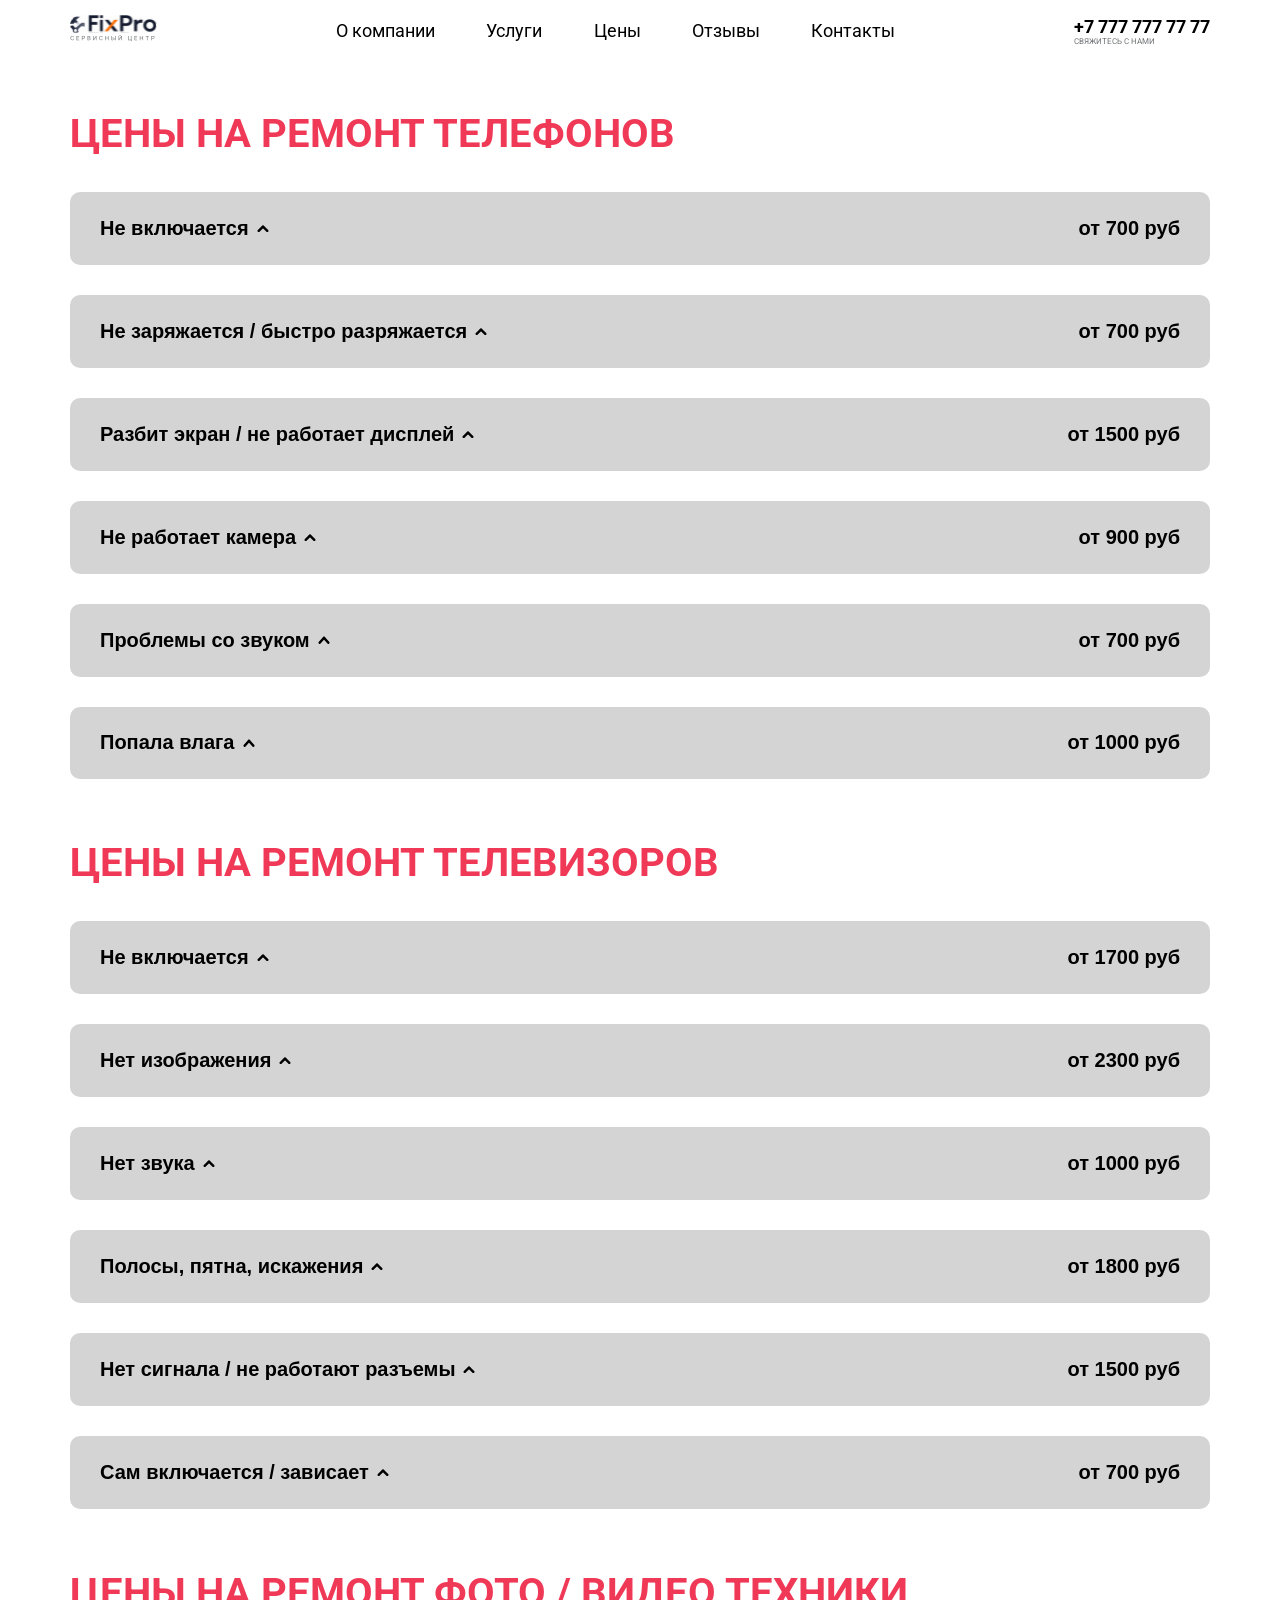
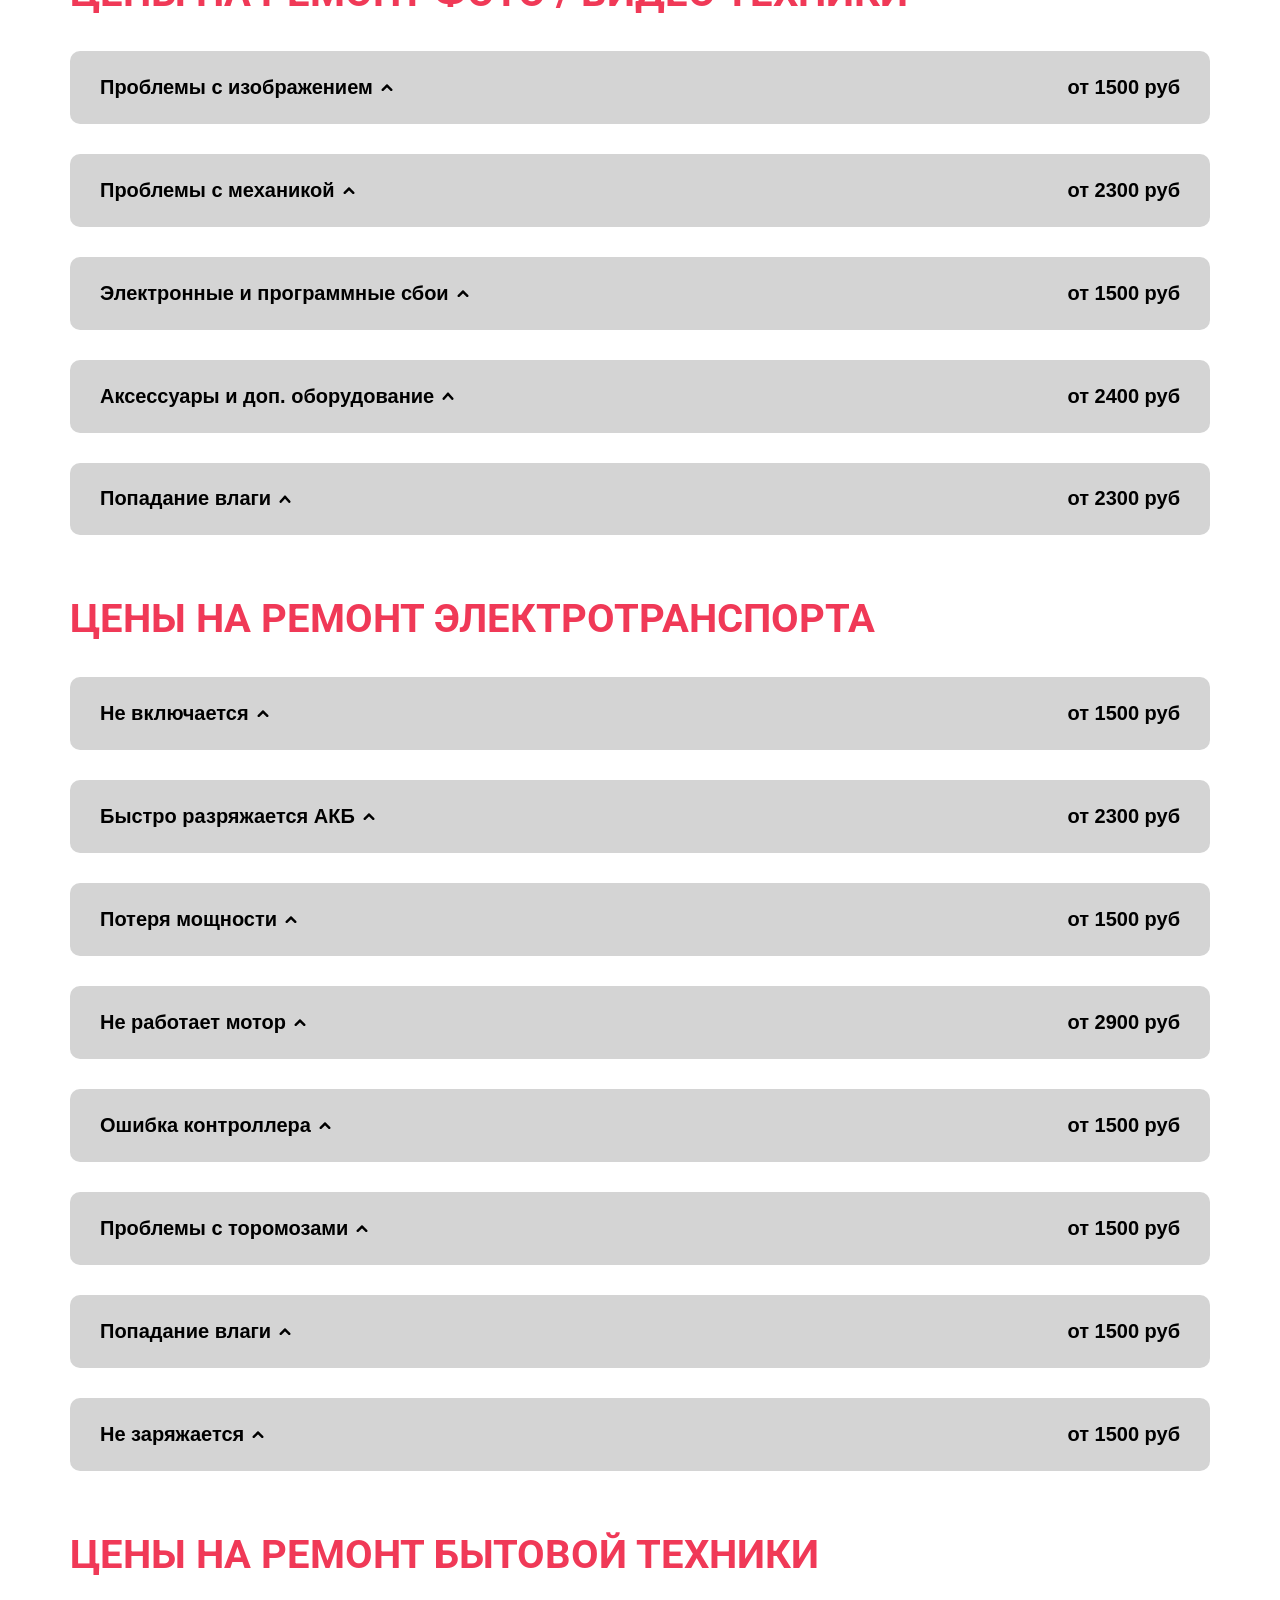
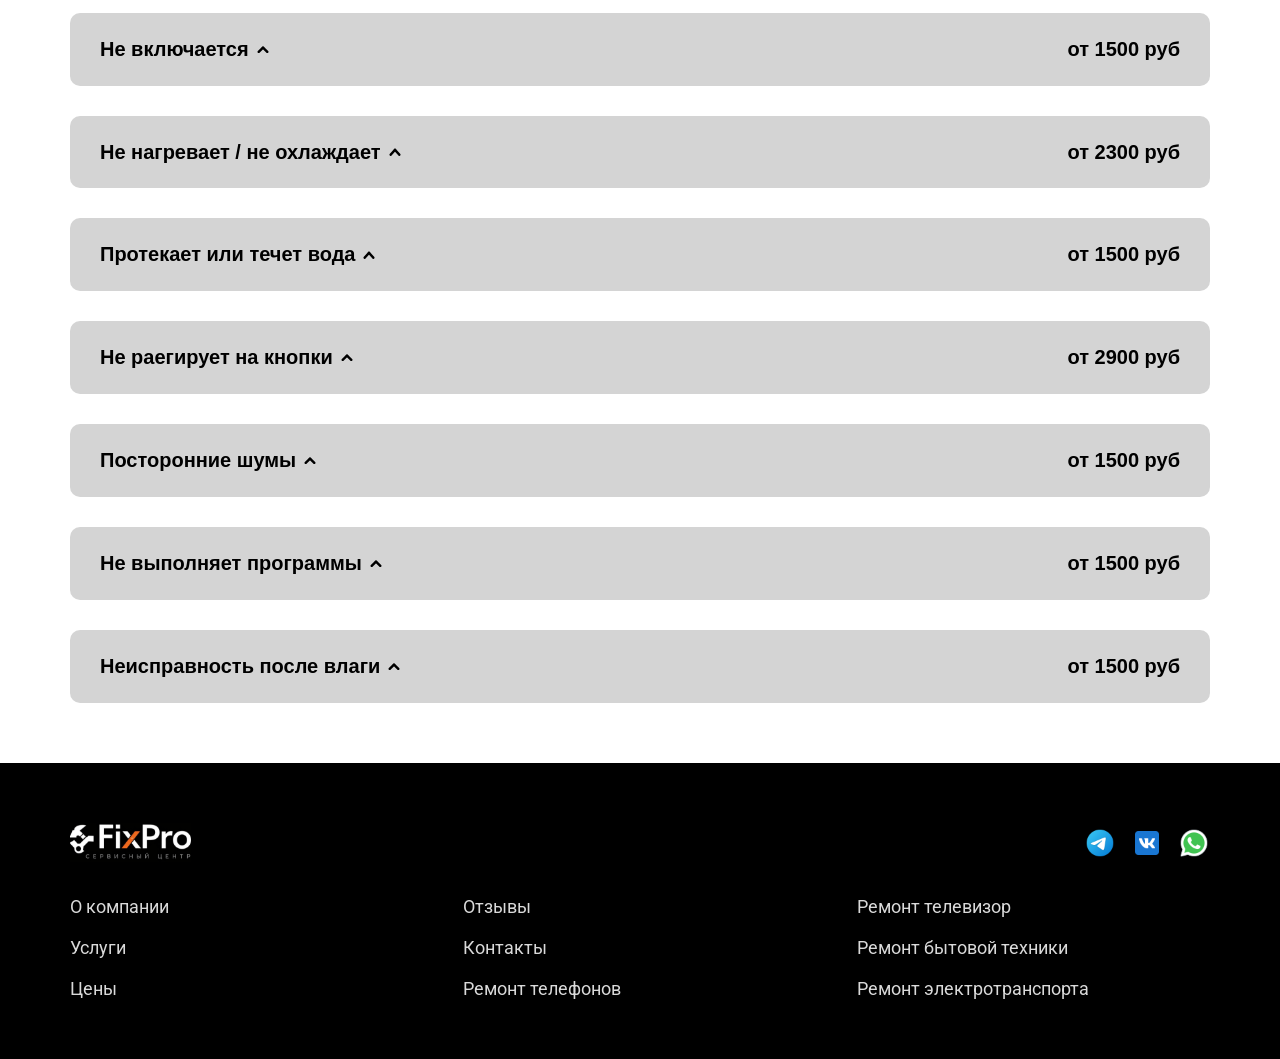
==== commit 03a288cc: "Add files via upload" ====
--- a/price.html
+++ b/price.html
@@ -21,11 +21,11 @@
                     </button>
 
                     <ul class="nav__list">
-                        <li><a href="#company" class="nav__item">О компании</a></li>
+                        <li><a href="index.html#company" class="nav__item">О компании</a></li>
                         <li><a href="services.html" class="nav__item">Услуги</a></li>
                         <li><a href="price.html" class="nav__item">Цены</a></li>
-                        <li><a href="#review" class="nav__item">Отзывы</a></li>
-                        <li><a href="#contacts" class="nav__item">Контакты</a></li>
+                        <li><a href="index.html#review" class="nav__item">Отзывы</a></li>
+                        <li><a href="index.html#contacts" class="nav__item">Контакты</a></li>
                     </ul>
                 </div>
 
@@ -39,7 +39,7 @@
 
     <main>
         <div class="container price__container">
-            <div class="prices">
+            <div class="prices" id="phone">
                 <h2 class="title">ЦЕНЫ НА РЕМОНТ ТЕЛЕФОНОВ</h2>
 
                 <div class="accordions">
@@ -363,7 +363,7 @@
                 </div>
             </div>
 
-            <div class="prices">
+            <div class="prices" id="TV">
                 <h2 class="title">ЦЕНЫ НА РЕМОНТ ТЕЛЕВИЗОРОВ</h2>
 
                 <div class="accordions">
@@ -687,7 +687,7 @@
                 </div>
             </div>
 
-            <div class="prices">
+            <div class="prices" id="photo">
                 <h2 class="title">ЦЕНЫ НА РЕМОНТ ФОТО / ВИДЕО ТЕХНИКИ</h2>
 
                 <div class="accordions">
@@ -958,7 +958,7 @@
                 </div>
             </div>
 
-            <div class="prices">
+            <div class="prices" id="scooter">
                 <h2 class="title">ЦЕНЫ НА РЕМОНТ ЭЛЕКТРОТРАНСПОРТА</h2>
 
                 <div class="accordions">
@@ -1388,7 +1388,7 @@
                 </div>
             </div>
 
-            <div class="prices">
+            <div class="prices" id="1">
                 <h2 class="title">ЦЕНЫ НА РЕМОНТ БЫТОВОЙ ТЕХНИКИ</h2>
 
                 <div class="accordions">
@@ -1762,35 +1762,6 @@
                             </div>
                         </div>
                     </div>
-                </div>
-            </div>
-
-            <div class="modal" id="modal-1">
-                <div class="modal__content modal__hero">
-                    <div class="modal__close">
-                        <button class="modal__close-btn"></button>
-                    </div>
-
-                    <h3 class="modal__hero-title">ОСТАЛИСЬ ВОПРОСЫ?</h3>
-                    <p class="modal__hero-text">Мы свяжемся с вами в ближайшее время</p>
-                    <form action="" class="modal__hero-form">
-                        <input type="text" class="modal__hero-input" placeholder="Ваше имя">
-                        <input type="email" class="modal__hero-input" placeholder="Email">
-                        <input type="number" class="modal__hero-input" placeholder="Телефон">
-                        <textarea name="" id="" class="modal__hero-textarea" placeholder="Ваш вопрос"></textarea>
-                        <button class="modal__hero-btn" type="button" data-modal="modal-form">Оставить заявку</button>
-                    </form>
-                </div>
-            </div>
-
-            <div class="modal" id="modal-form">
-                <div class="modal__content form__modal">
-                    <div class="modal__close">
-                        <button class="modal__close-btn"></button>
-                    </div>
-
-                    <h3 class="form__modal-title">Заявку отправлена</h3>
-                    <p class="form__modal-text">Спасибо за обращение. Мы свяжемся с вами в ближайшее время</p>
                 </div>
             </div>
         </div>
@@ -1822,6 +1793,36 @@
         </div>
     </footer>
 
+
+    <div class="modal" id="modal-1">
+        <div class="modal__content modal__hero">
+            <div class="modal__close">
+                <button class="modal__close-btn"></button>
+            </div>
+
+            <h3 class="modal__hero-title">ОСТАЛИСЬ ВОПРОСЫ?</h3>
+            <p class="modal__hero-text">Мы свяжемся с вами в ближайшее время</p>
+            <form class="modal__hero-form contact-form" novalidate>
+                <input type="text" name="name" class="modal__hero-input" placeholder="Ваше имя" required>
+                <input type="email" name="email" class="modal__hero-input" placeholder="Email" required>
+                <input type="tel" name="phone" data-phone="" class="modal__hero-input" placeholder="Телефон" required>
+                <textarea name="question" class="modal__hero-textarea" placeholder="Ваш вопрос" required></textarea>
+                <button class="modal__hero-btn" type="submit">Оставить заявку</button>
+            </form>
+        </div>
+    </div>
+
+    <div class="modal" id="modal-form">
+        <div class="modal__content form__modal">
+            <div class="modal__close">
+                <button class="modal__close-btn"></button>
+            </div>
+
+            <h3 class="form__modal-title">Заявку отправлена</h3>
+            <p class="form__modal-text">Спасибо за обращение. Мы свяжемся с вами в ближайшее время</p>
+        </div>
+    </div>
+
     <script src="main.js"></script>
 </body>
 </html>
--- a/style.css
+++ b/style.css
@@ -1076,4 +1076,12 @@
     font-size: 1rem;
     line-height: 20px;
     margin-top: 16px;
+}
+
+.is-error{
+    border: 1px solid #F03957 !important;
+}
+
+.is-valid{
+    border: 1px solid green !important;
 }
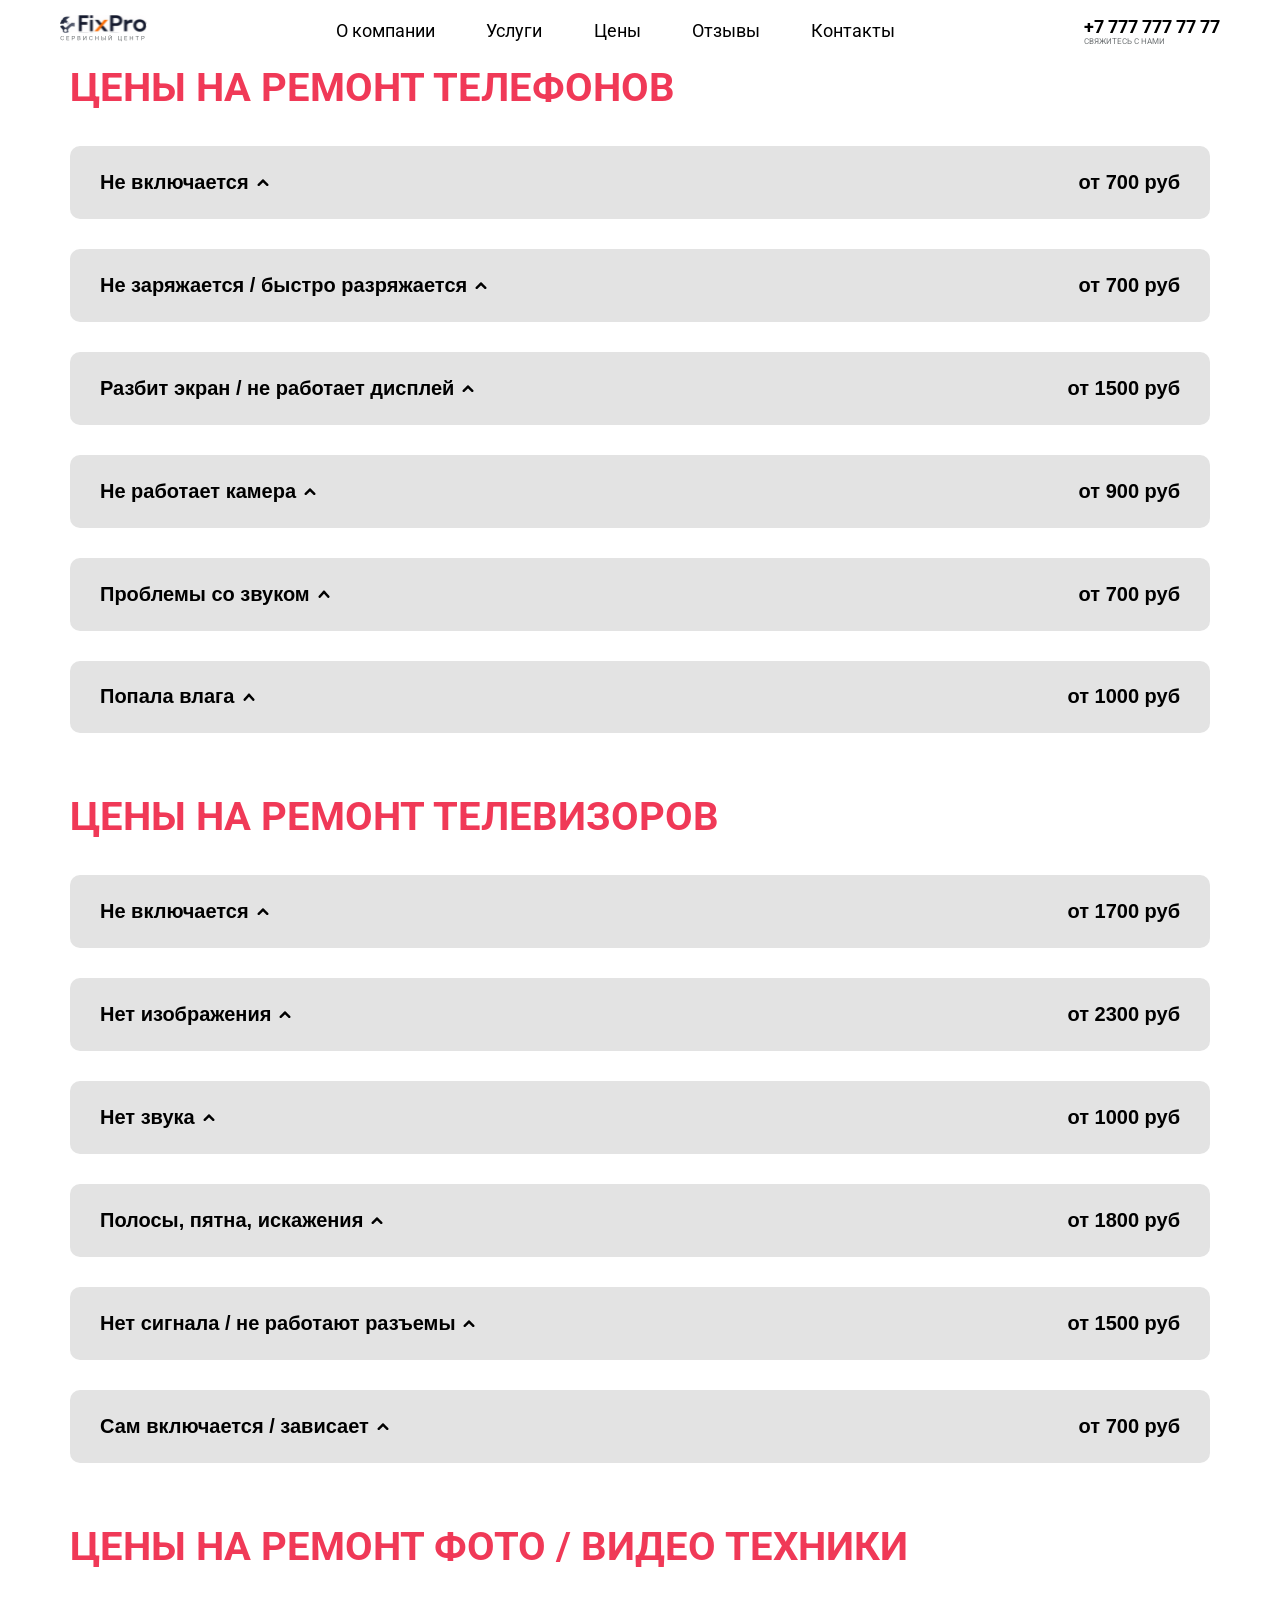
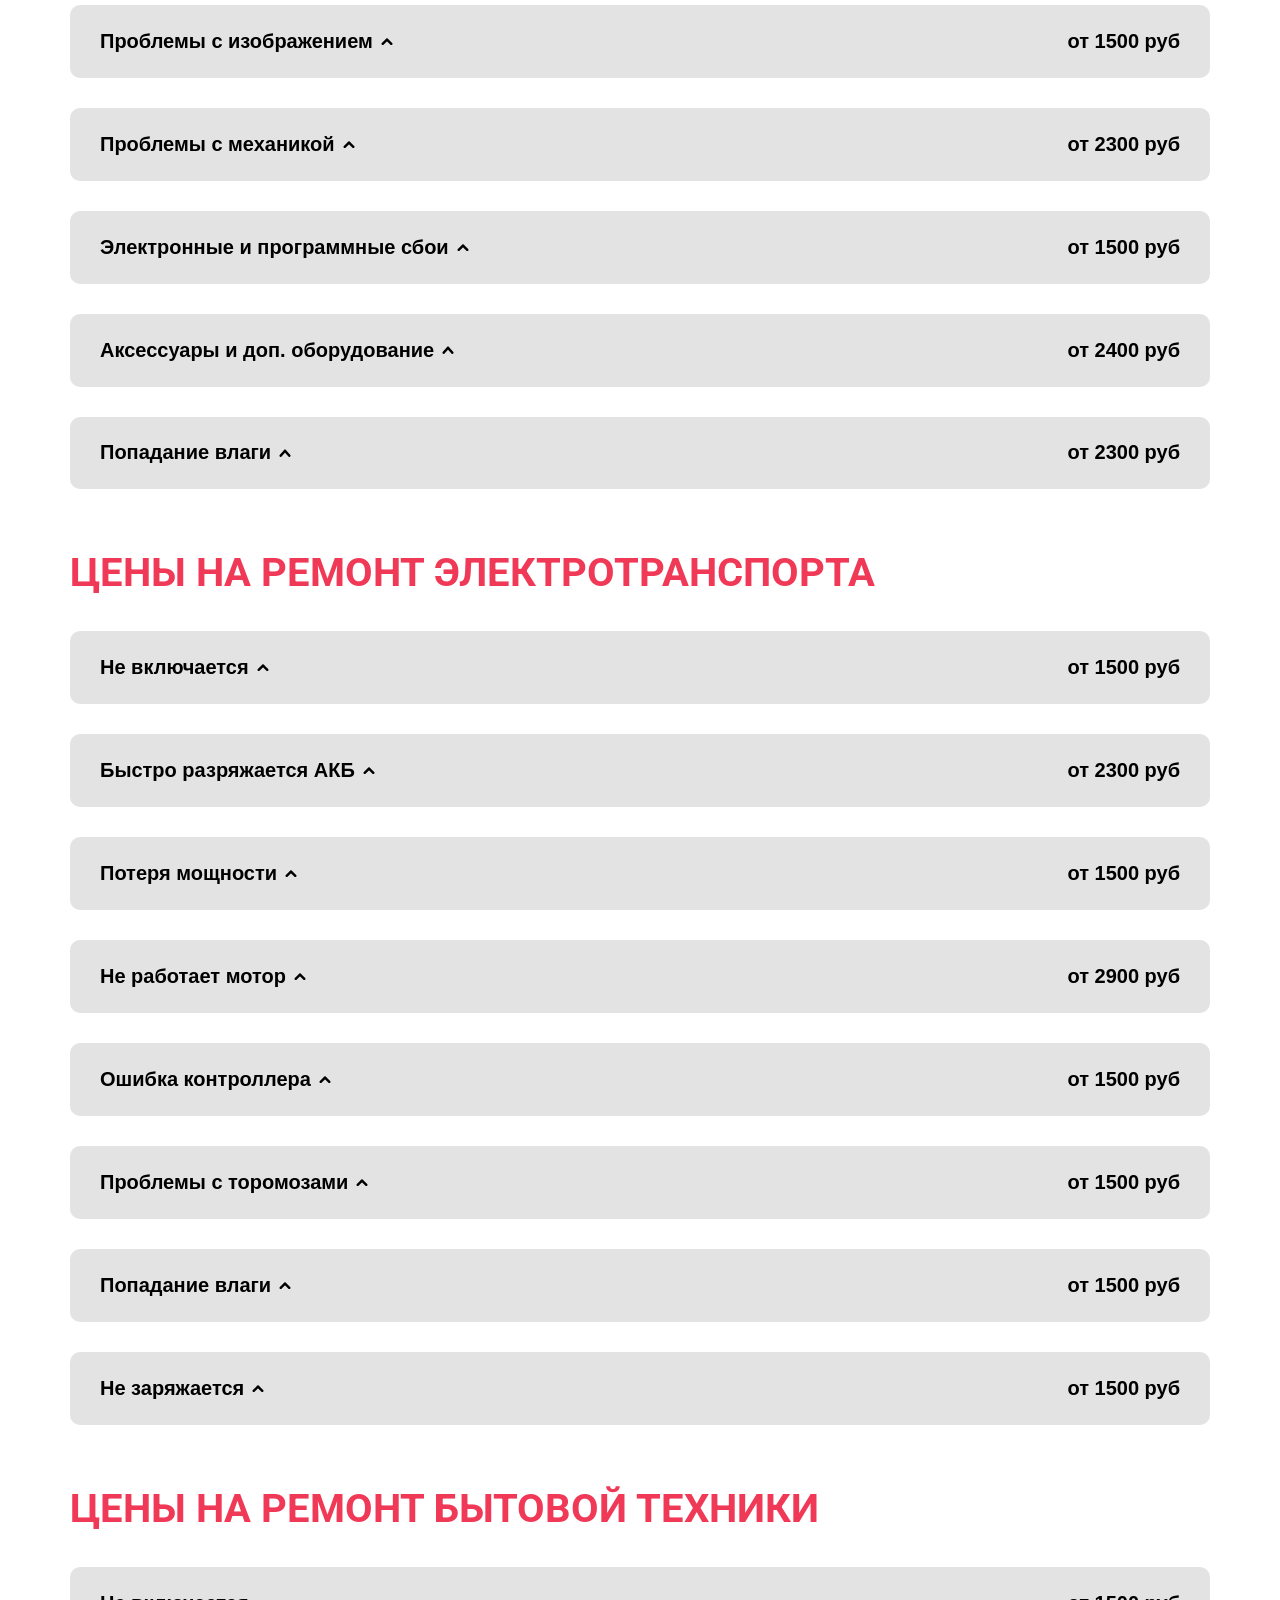
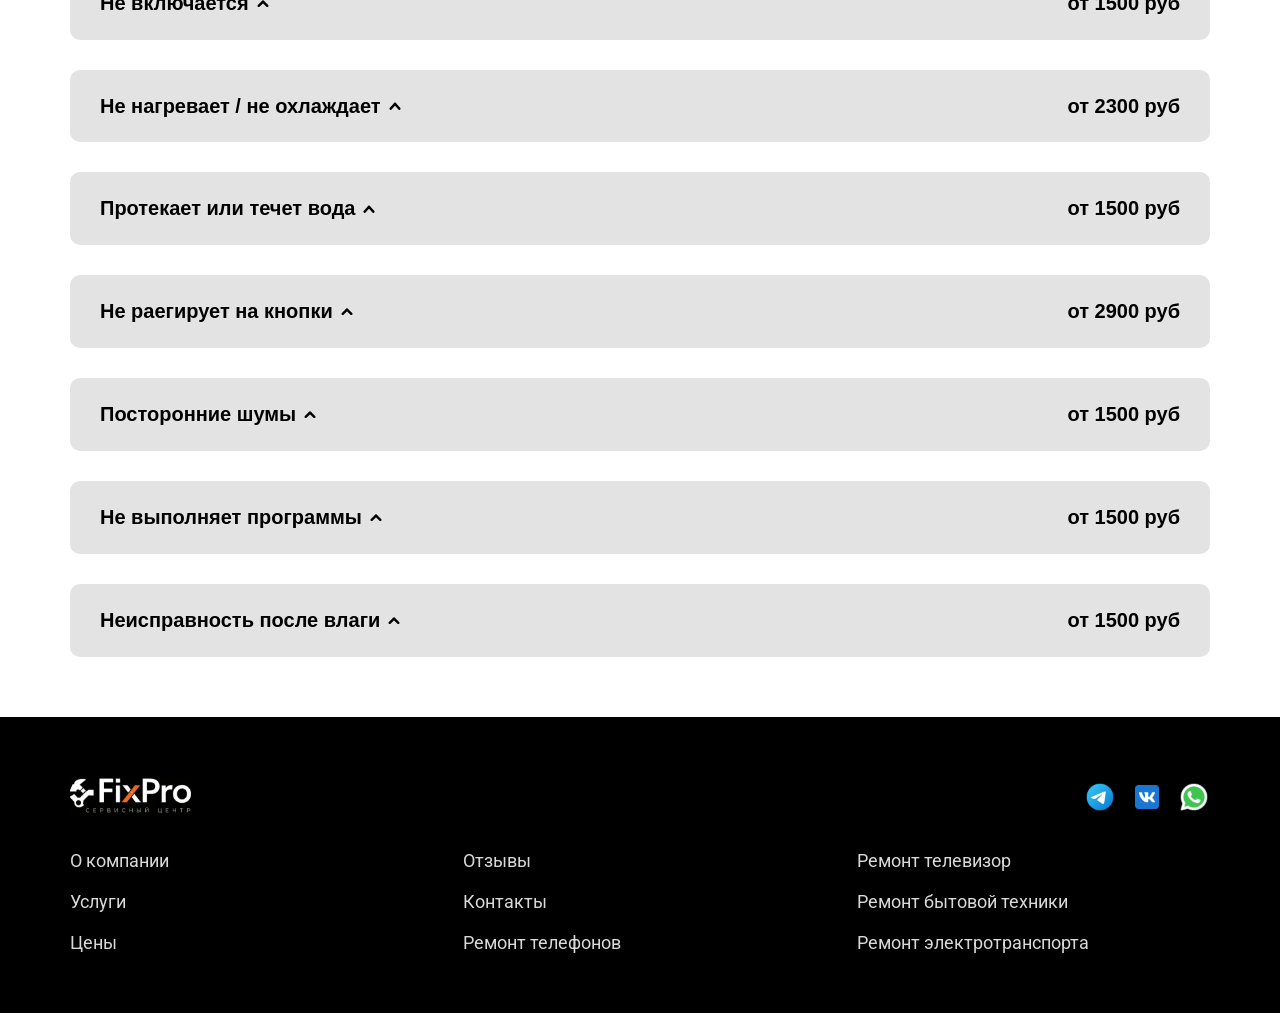
==== commit cc095073: "Add files via upload" ====
--- a/price.html
+++ b/price.html
@@ -12,26 +12,28 @@
 <body>
     <header>
         <div class="container">
-            <div class="menu">
-                <a href="index.html"><img src="images/logo-white.svg" alt="logo" class="logo"></a>
-
-                <div class="nav">
-                    <button class="nav__btn">
-                        <span class="nav__btn-icon"></span>    
-                    </button>
-
-                    <ul class="nav__list">
-                        <li><a href="index.html#company" class="nav__item">О компании</a></li>
-                        <li><a href="services.html" class="nav__item">Услуги</a></li>
-                        <li><a href="price.html" class="nav__item">Цены</a></li>
-                        <li><a href="index.html#review" class="nav__item">Отзывы</a></li>
-                        <li><a href="index.html#contacts" class="nav__item">Контакты</a></li>
-                    </ul>
-                </div>
-
-                <div class="nav__contacts">
-                    <a href="tel:+77777777777" class="nav__contacts-phone">+7 777 777 77 77</a>
-                    <p class="nav__contacts-text">СВЯЖИТЕСЬ С НАМИ</p>
+            <div class="menu_fix">
+                <div class="menu">
+                    <a href="index.html"><img src="images/logo-white.svg" alt="logo" class="logo"></a>
+
+                    <div class="nav">
+                        <button class="nav__btn">
+                            <span class="nav__btn-icon"></span>    
+                        </button>
+
+                        <ul class="nav__list">
+                            <li><a href="index.html#company" class="nav__item">О компании</a></li>
+                            <li><a href="services.html" class="nav__item">Услуги</a></li>
+                            <li><a href="price.html" class="nav__item">Цены</a></li>
+                            <li><a href="index.html#review" class="nav__item">Отзывы</a></li>
+                            <li><a href="index.html#contacts" class="nav__item">Контакты</a></li>
+                        </ul>
+                    </div>
+
+                    <div class="nav__contacts">
+                        <a href="tel:+77777777777" class="nav__contacts-phone">+7 777 777 77 77</a>
+                        <p class="nav__contacts-text">СВЯЖИТЕСЬ С НАМИ</p>
+                    </div>
                 </div>
             </div>
         </div>
@@ -1793,6 +1795,7 @@
         </div>
     </footer>
 
+    <button class="btn__up"><img src="./images/icon.svg" alt=""></button>
 
     <div class="modal" id="modal-1">
         <div class="modal__content modal__hero">
--- a/style.css
+++ b/style.css
@@ -42,8 +42,7 @@
         max-width: 1160px;
         margin: 0 auto;
     }
-} 
-
+}
 
 /* КАРТОЧКИ */
 .cards {
@@ -75,91 +74,23 @@
     margin: 0 auto;
 }
 
-
-/* Модальное окно */
-.modal {
-    background-color: rgba(0, 0, 0, 0.6);
+.menu_fix {
     position: fixed;
-    z-index: 9998;
+    top: 0;
     left: 0;
-    top: 0;
-    width: 100%;
-    height: 100%;
-    overflow: auto;
-    display: flex;
-    pointer-events: none;
-    opacity: 0;
-    align-items: center;
-    justify-content: center;
-    transition: all .3s;
-}
-
-.modal__content {
-    background-color: rgb(255, 255, 255);
-    position: relative;
-    z-index: 9999;
-    border-radius: 20px;
-    padding-block: clamp(1.25rem, 5vw, 3.125rem);
-    padding-left: clamp(1rem, 5vw, 2.8125rem);
-    padding-right: clamp(1rem, 5vw, 2.8125rem);
-}
-
-.modal__close {
-    border: 1px solid rgb(212, 212, 212);
-    position: absolute;
-    top: 15px;
-    right: 15px;
-    width: 26px;
-    height: 26px;
-    border-radius: 50%;
-    cursor: pointer;
-    transition: all 0.3s;
-}
-
-.modal__close:hover {
-    background-color: rgb(227, 227, 227);
-}
-
-.modal__close-btn {
-    position: relative;
-    cursor: pointer;
-    width: 100%;
-    height: 100%;
-    display: flex;
-    align-items: center;
-    justify-content: center;
-}
-
-.modal__close-btn::before,
-.modal__close-btn::after {
-    content: '';
-    position: absolute;
-    background-color: rgb(212, 212, 212);
-    border-radius: 5px;
-    height: 16px;
-    width: 1px;
-}
-
-.modal__close-btn::before {
-    transform:rotate(45deg);
-}
-
-.modal__close-btn::after {
-    transform: rotate(-45deg);
-}
-
-.modal--active {
-    pointer-events: auto;
-    opacity: 1;
-}
-
-
+    right: 0;
+    background-color: white;
+    z-index: 98;
+}
 
 .menu {
+    background-color: white;
     display: flex;
     align-items: center;
     justify-content: space-between;
-    margin-top: 15px;
+    margin: 15px auto 0 auto;
+    padding-bottom: 10px;
+    max-width: 1160px;
 }
 
 @media (min-width: 768px) {
@@ -215,6 +146,7 @@
     bottom: 0;
     top: 60px;
     opacity: 0;
+    z-index: 99;
     pointer-events: none;
     box-shadow: 4px 4px 43px -6px rgba(34, 60, 80, 0.14);
     transition: .3s ease;
@@ -225,6 +157,12 @@
     font-weight: 400;
     font-size: clamp(1rem, 5vw, 1.125rem);
     text-decoration: none;
+    transition: .3s ease-in;
+}
+
+.nav__item:hover,
+.nav__item:active {
+    color: rgba(0, 0, 0, 0.5);
 }
 
 .nav__contacts {
@@ -251,6 +189,12 @@
     font-weight: 700;
     font-size: 1.15rem;
     text-decoration: none;
+    transition: .3s ease-in;
+}
+
+.nav__contacts-phone:hover,
+.nav__contacts-phone:active {
+    color: rgba(0, 0, 0, 0.5);
 }
 
 .nav__contacts-text {
@@ -280,7 +224,7 @@
 }
 
 .hero {
-    margin-top: 2rem;
+    margin-top: 4rem;
 }
 
 .hero_title {
@@ -305,6 +249,12 @@
     color: white;
     margin-top: 24px;
     border-radius: 10px;
+    transition: .3s ease-in;
+}
+
+.hero_btn:hover,
+.hero_btn:active {
+    background: rgb(236, 28, 36);
 }
 
 @media (min-width: 420px) {
@@ -392,6 +342,12 @@
     width: 245px;
     padding: 22px 0;
     margin: 0 auto;
+    transition: .3s ease-in;
+}
+
+.modal__hero-btn:hover,
+.modal__hero-btn:active {
+    background: rgb(236, 28, 36);
 }
 
 .title {
@@ -496,6 +452,12 @@
     margin-top: 1.25rem;
     text-decoration: none;
     color: black;
+    transition: .3s ease;
+}
+
+.services__card-btn:hover,
+.services__card-btn:active {
+    background: rgb(227, 227, 227);
 }
 
 @media (min-width: 900px) {
@@ -618,6 +580,12 @@
     font-size: 0.875rem;
     color: #6F7375;
     text-decoration: underline;
+    transition: .3s ease;
+}
+
+.review__card-btn:hover,
+.review__card-btn:active {
+    color: rgb(161, 161, 161);
 }
 
 .review__slider-nav {
@@ -629,16 +597,19 @@
 }
 
 .review__slider-btn {
+    display: flex;
+    align-items: center;
+    justify-content: center;
     background-color: #F7F5F5;
     width: 40px;
     height: 40px;
     border-radius: 50%;
-}
-
-.review__slider-btn {
-    display: flex;
-    align-items: center;
-    justify-content: center;
+    transition: .3s ease-in;
+}
+
+.review__slider-btn:hover,
+.review__slider-btn:active {
+    background-color: rgb(227, 227, 227);
 }
 
 .review__slider-next {
@@ -767,6 +738,12 @@
     border-radius: 10px;
     width: 100%;
     padding: 22px 0;
+    transition: .3s ease-in;
+}
+
+.form__btn:hover,
+.form__btn:active {
+    background: rgb(236, 28, 36);
 }
 
 .contacts {
@@ -896,6 +873,18 @@
     font-weight: 400;
     font-size: clamp(0.875rem, 5vw, 1.125rem);
     text-decoration: none;
+    transition: .3s ease-in;
+}
+
+.footer__nav-item:hover,
+.footer__nav-item:active {
+    color: rgb(106, 106, 106);
+}
+
+.footer__text {
+    color: #9d9d9d;
+    text-align: center;
+    margin-top: 2rem;
 }
 
 .servises__title {
@@ -940,11 +929,17 @@
     align-items: center;
     column-gap: 25px;
     text-decoration: none;
+    transition: .3s ease-in;
 }
 
 .services__card-link p {
     font-weight: 500;
     font-size: clamp(1rem, 5vw, 1.25rem);
+}
+
+.services__card-link:hover,
+.services__card-link:active {
+    color: rgba(0, 0, 0, 0.3);
 }
 
 .services__footer {
@@ -994,7 +989,7 @@
 }
 
 .accordion__btn {
-    background-color: rgb(212, 212, 212);
+    background-color: rgb(227, 227, 227);
     display: flex;
     align-items: center;
     justify-content: space-between;
@@ -1005,6 +1000,12 @@
     padding-right: clamp(1rem, 5vw, 1.875rem);
     border-radius: 10px;
     width: 100%;
+    transition: .3s ease-in;
+}
+
+.accordion__btn:hover,
+.accordion__btn:active {
+    background-color: rgb(227, 227, 227, .5);
 }
 
 .accordion__content {
@@ -1060,6 +1061,16 @@
     color: white;
     margin-top: 30px;
     border-radius: 10px;
+    transition: .3s ease-in;
+}
+
+.accordion__modal-btn:hover,
+.accordion__modal-btn:active {
+    background: rgb(236, 28, 36);
+}
+
+.review__modal-content {
+    padding: 25px !important;
 }
 
 .form__modal {
@@ -1084,4 +1095,106 @@
 
 .is-valid{
     border: 1px solid green !important;
+}
+
+/* Модальное окно */
+.modal {
+    background-color: rgba(0, 0, 0, 0.6);
+    position: fixed;
+    z-index: 9998;
+    left: 0;
+    top: 0;
+    width: 100%;
+    height: 100%;
+    overflow: auto;
+    display: flex;
+    pointer-events: none;
+    opacity: 0;
+    align-items: center;
+    justify-content: center;
+    transition: all .3s;
+}
+
+.modal__content {
+    background-color: rgb(255, 255, 255);
+    position: relative;
+    z-index: 9999;
+    border-radius: 20px;
+    padding-block: clamp(1.25rem, 5vw, 3.125rem);
+    padding-left: clamp(1rem, 5vw, 2.8125rem);
+    padding-right: clamp(1rem, 5vw, 2.8125rem);
+}
+
+.modal__close {
+    border: 1px solid rgb(212, 212, 212);
+    position: absolute;
+    top: 15px;
+    right: 15px;
+    width: 26px;
+    height: 26px;
+    border-radius: 50%;
+    cursor: pointer;
+    transition: all 0.3s;
+}
+
+.modal__close:hover {
+    background-color: rgb(227, 227, 227);
+}
+
+.modal__close-btn {
+    position: relative;
+    cursor: pointer;
+    width: 100%;
+    height: 100%;
+    display: flex;
+    align-items: center;
+    justify-content: center;
+}
+
+.modal__close-btn::before,
+.modal__close-btn::after {
+    content: '';
+    position: absolute;
+    background-color: rgb(212, 212, 212);
+    border-radius: 5px;
+    height: 16px;
+    width: 1px;
+}
+
+.modal__close-btn::before {
+    transform:rotate(45deg);
+}
+
+.modal__close-btn::after {
+    transform: rotate(-45deg);
+}
+
+.modal--active {
+    pointer-events: auto;
+    opacity: 1;
+}
+
+.btn__up {
+    position: fixed;
+    width: 30px;
+    height: 30px;
+    background-color: rgb(227, 227, 227);
+    bottom: 20px;
+    right: 20px;
+    border-radius: 50%;
+    cursor: pointer;
+    opacity: 0;
+    visibility: hidden;
+    transition: .3s;
+}
+
+.btn__up.btn__up--active {
+    opacity: 1;
+    visibility: visible;
+}
+
+.btn__up img {
+    width: 10px;
+    height: 10px;
+    transform: rotate(90deg);
 }
